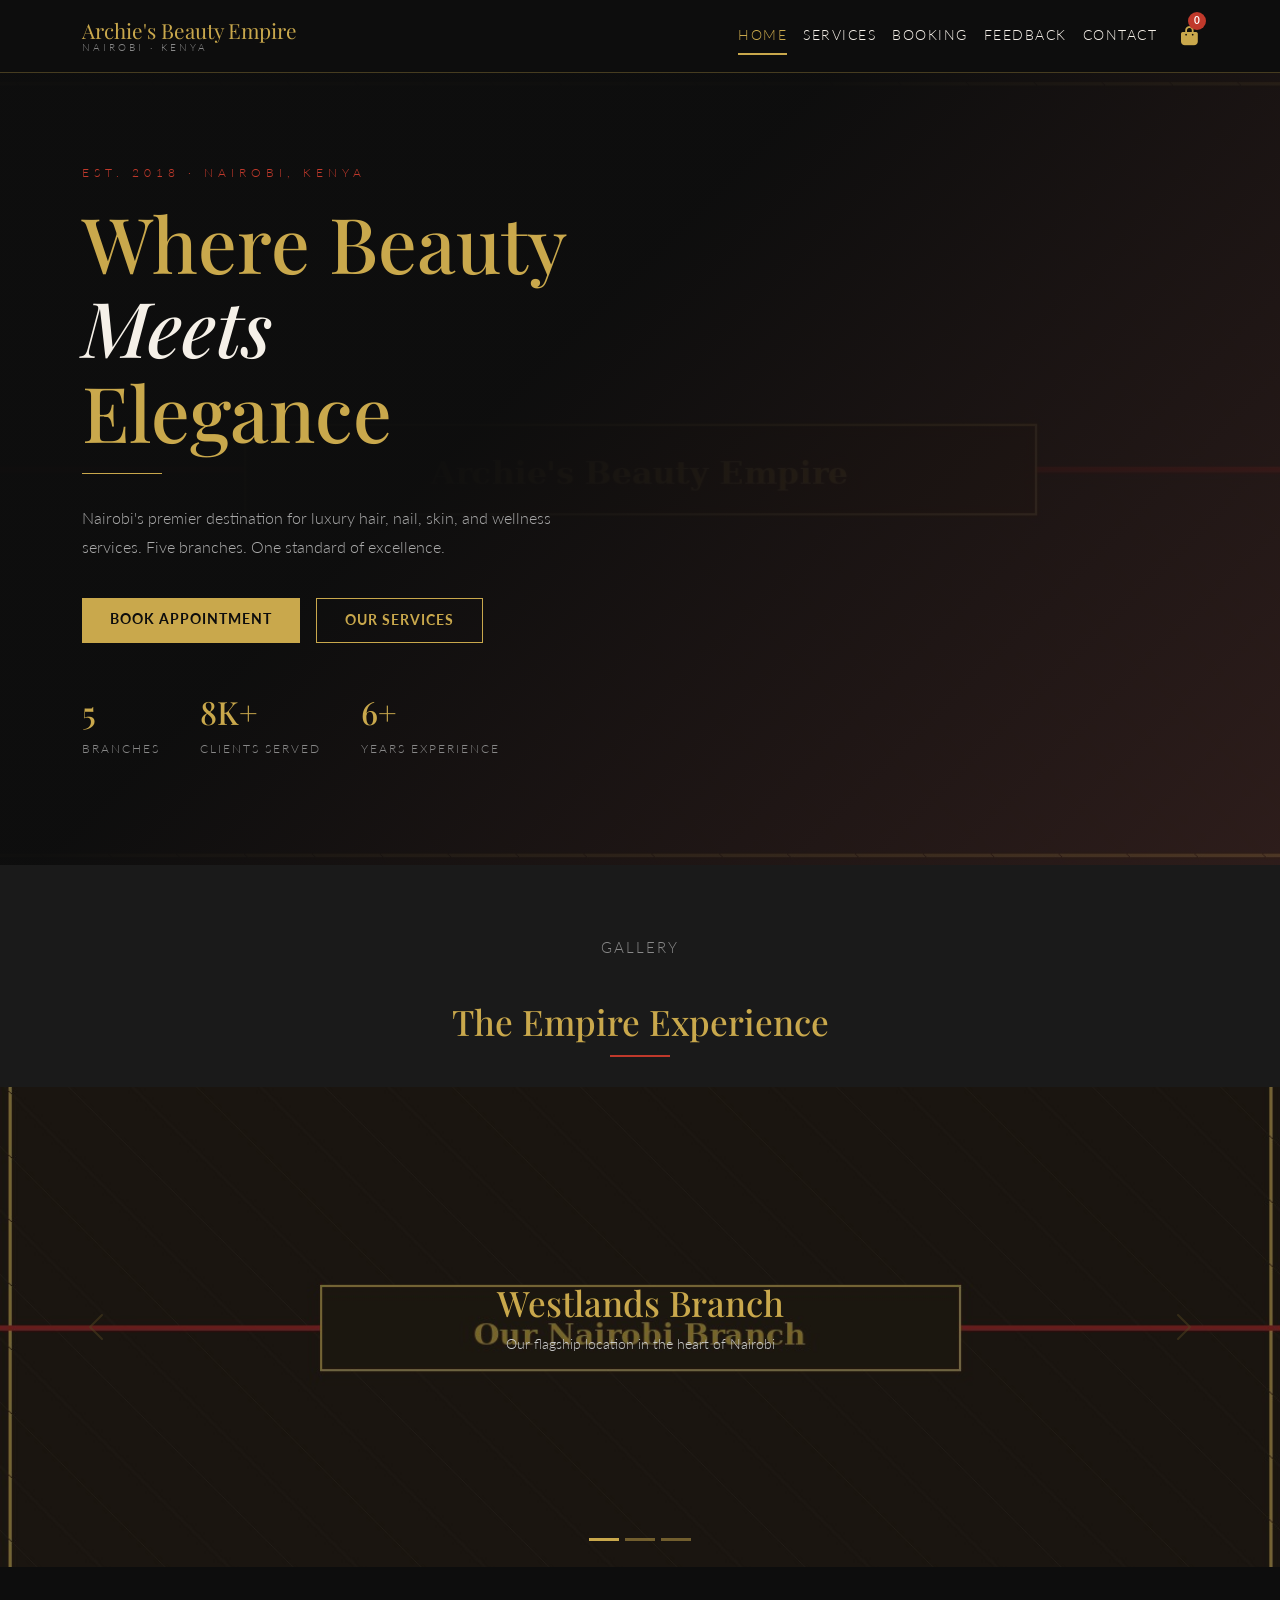
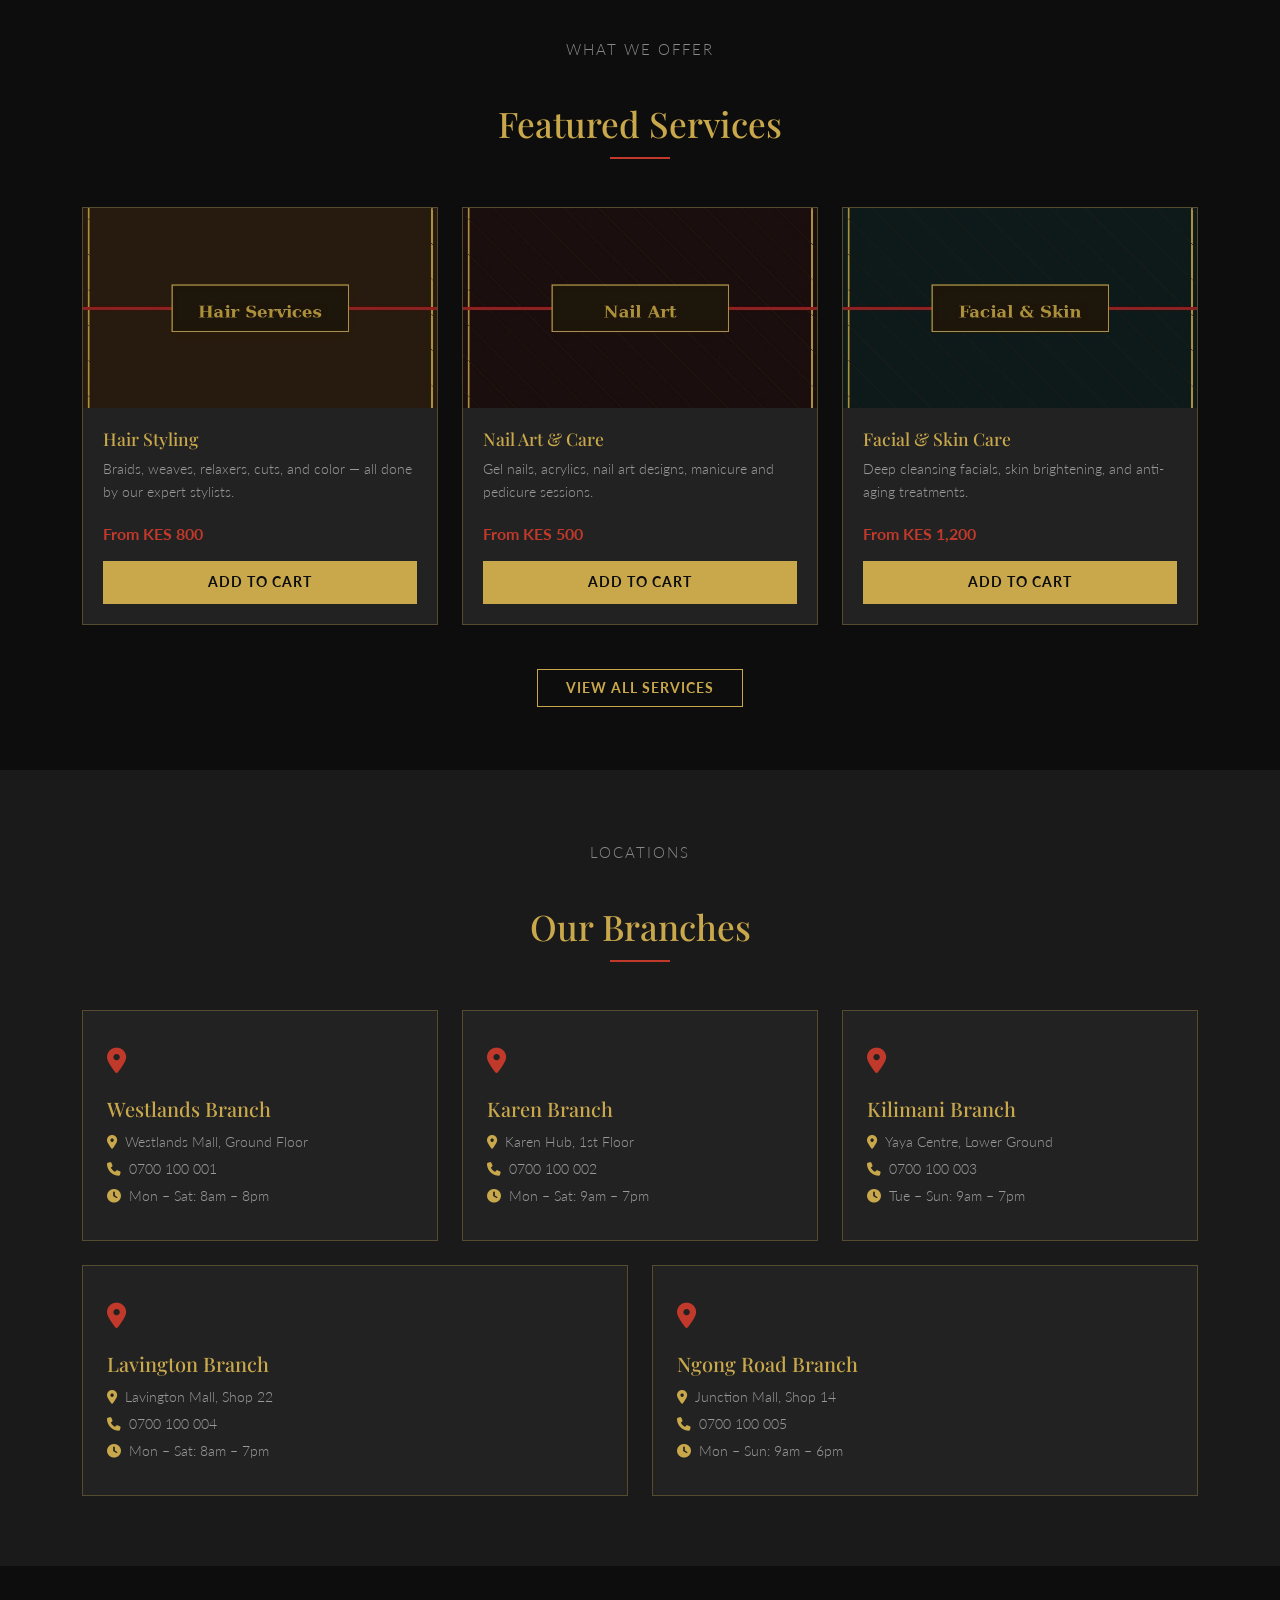
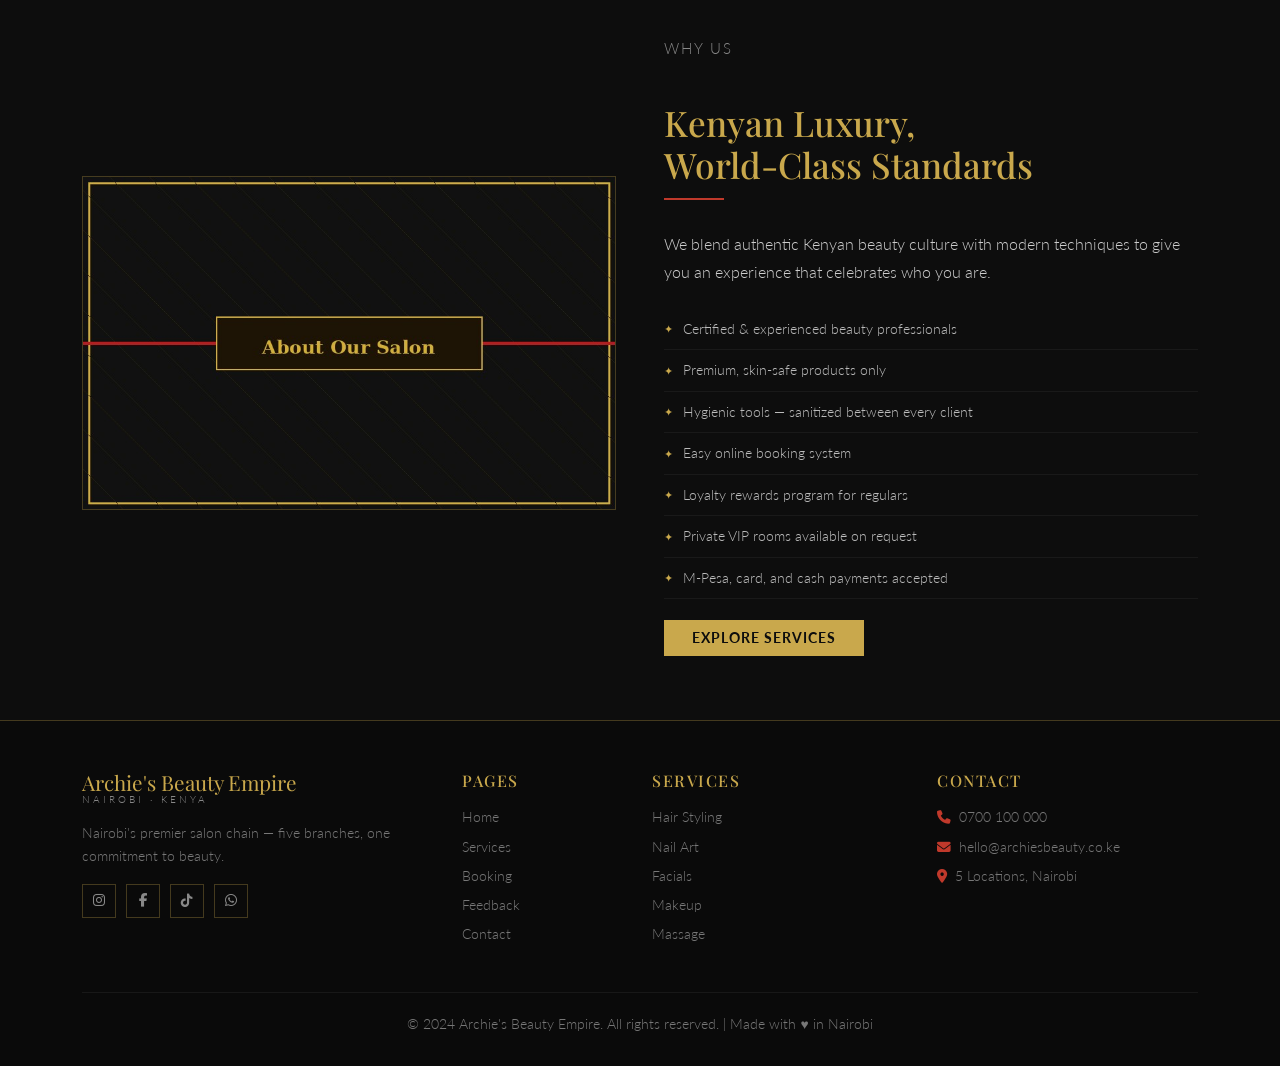
==== index.html @ 9f959bee "first commit" ====
<!DOCTYPE html>
<html lang="en">

<head>
    <meta charset="UTF-8" />
    <meta name="viewport" content="width=device-width, initial-scale=1.0" />
    <title>Archie's Beauty Empire</title>
    <!-- Bootstrap 5 -->
    <link href="https://cdn.jsdelivr.net/npm/bootstrap@5.3.0/dist/css/bootstrap.min.css" rel="stylesheet" />
    <!-- Font Awesome -->
    <link rel="stylesheet" href="https://cdnjs.cloudflare.com/ajax/libs/font-awesome/6.4.0/css/all.min.css" />
    <!-- External CSS -->
    <link rel="stylesheet" href="assets/styles/style.css" />
</head>

<body>

    <!-- ========== NAVBAR ========== -->
    <nav class="navbar navbar-expand-lg sticky-top">
        <div class="container">
            <a class="navbar-brand" href="index.html">
                <!-- Replace logo.png with your actual logo file -->
                <img src="assets/images/logo.png" alt="Archie's Logo" onerror="this.style.display='none'" />
                <div class="brand-text">
                    Archie's Beauty Empire
                    <span>Nairobi · Kenya</span>
                </div>
            </a>
            <button class="navbar-toggler" type="button" data-bs-toggle="collapse" data-bs-target="#navbarMain">
        <span class="navbar-toggler-icon"></span>
            </button>
            <div class="collapse navbar-collapse" id="navbarMain">
                <ul class="navbar-nav ms-auto align-items-center">
                    <li class="nav-item"><a class="nav-link active" href="index.html">Home</a></li>
                    <li class="nav-item"><a class="nav-link" href="services.html">Services</a></li>
                    <li class="nav-item"><a class="nav-link" href="booking.html">Booking</a></li>
                    <li class="nav-item"><a class="nav-link" href="feedback.html">Feedback</a></li>
                    <li class="nav-item"><a class="nav-link" href="contact.html">Contact</a></li>
                    <li class="nav-item">
                        <div class="cart-icon-wrapper ms-3" onclick="toggleCart()">
                            <i class="fas fa-shopping-bag"></i>
                            <span class="cart-badge" id="cartCount">0</span>
                        </div>
                    </li>
                </ul>
            </div>
        </div>
    </nav>

    <!-- ========== HERO SECTION ========== -->
    <section class="hero-section">
        <div class="hero-bg"></div>
        <div class="hero-overlay"></div>
        <div class="container hero-content">
            <div class="row align-items-center">
                <div class="col-lg-7">
                    <p class="hero-eyebrow">Est. 2018 · Nairobi, Kenya</p>
                    <h1 class="hero-title">
                        Where Beauty <em>Meets</em><br/> Elegance
                    </h1>
                    <div class="hero-gold-line"></div>
                    <p class="hero-desc">
                        Nairobi's premier destination for luxury hair, nail, skin, and wellness services. Five branches. One standard of excellence.
                    </p>
                    <div class="d-flex gap-3 flex-wrap">
                        <a href="booking.html" class="btn-gold">Book Appointment</a>
                        <a href="services.html" class="btn-outline-gold">Our Services</a>
                    </div>
                    <div class="hero-stats">
                        <div class="hero-stat">
                            <h3>5</h3>
                            <p>Branches</p>
                        </div>
                        <div class="hero-stat">
                            <h3>8K+</h3>
                            <p>Clients Served</p>
                        </div>
                        <div class="hero-stat">
                            <h3>6+</h3>
                            <p>Years Experience</p>
                        </div>
                    </div>
                </div>
            </div>
        </div>
    </section>

    <!-- ========== CAROUSEL ========== -->
    <section class="section-pad" style="background: var(--dark); padding-bottom: 0;">
        <div class="container text-center mb-4">
            <p class="section-subtitle">Gallery</p>
            <h2 class="section-title">The Empire Experience</h2>
            <div class="divider mx-auto"></div>
        </div>
        <div id="salonCarousel" class="carousel slide" data-bs-ride="carousel">
            <div class="carousel-indicators">
                <button type="button" data-bs-target="#salonCarousel" data-bs-slide-to="0" class="active"></button>
                <button type="button" data-bs-target="#salonCarousel" data-bs-slide-to="1"></button>
                <button type="button" data-bs-target="#salonCarousel" data-bs-slide-to="2"></button>
            </div>
            <div class="carousel-inner">
                <div class="carousel-item active">
                    <img src="assets/images/carousel-1.jpg" class="d-block w-100" alt="Westlands Branch" />
                    <div class="carousel-caption-custom">
                        <h3>Westlands Branch</h3>
                        <p>Our flagship location in the heart of Nairobi</p>
                    </div>
                </div>
                <div class="carousel-item">
                    <img src="assets/images/carousel-2.jpg" class="d-block w-100" alt="Premium Service" />
                    <div class="carousel-caption-custom">
                        <h3>Premium Experience</h3>
                        <p>Luxury treatments tailored for you</p>
                    </div>
                </div>
                <div class="carousel-item">
                    <img src="assets/images/carousel-3.jpg" class="d-block w-100" alt="Beauty & Wellness" />
                    <div class="carousel-caption-custom">
                        <h3>Beauty & Wellness</h3>
                        <p>Transform. Restore. Glow.</p>
                    </div>
                </div>
            </div>
            <button class="carousel-control-prev" type="button" data-bs-target="#salonCarousel" data-bs-slide="prev">
        <span class="carousel-control-prev-icon"></span>
      </button>
            <button class="carousel-control-next" type="button" data-bs-target="#salonCarousel" data-bs-slide="next">
        <span class="carousel-control-next-icon"></span>
      </button>
        </div>
    </section>

    <!-- ========== SERVICES PREVIEW ========== -->
    <section class="section-pad">
        <div class="container">
            <div class="text-center mb-5">
                <p class="section-subtitle">What We Offer</p>
                <h2 class="section-title">Featured Services</h2>
                <div class="divider mx-auto"></div>
            </div>
            <div class="row g-4">
                <div class="col-md-4">
                    <div class="service-card">
                        <img src="assets/images/service-hair.jpg" alt="Hair Services" />
                        <div class="card-body">
                            <h5 class="card-title">Hair Styling</h5>
                            <p class="card-text">Braids, weaves, relaxers, cuts, and color — all done by our expert stylists.</p>
                            <span class="price-tag">From KES 800</span>
                            <button class="btn-gold w-100" onclick="addToCart('Hair Styling', 800)">Add to Cart</button>
                        </div>
                    </div>
                </div>
                <div class="col-md-4">
                    <div class="service-card">
                        <img src="assets/images/service-nails.jpg" alt="Nail Art" />
                        <div class="card-body">
                            <h5 class="card-title">Nail Art & Care</h5>
                            <p class="card-text">Gel nails, acrylics, nail art designs, manicure and pedicure sessions.</p>
                            <span class="price-tag">From KES 500</span>
                            <button class="btn-gold w-100" onclick="addToCart('Nail Art & Care', 500)">Add to Cart</button>
                        </div>
                    </div>
                </div>
                <div class="col-md-4">
                    <div class="service-card">
                        <img src="assets/images/service-facial.jpg" alt="Facial" />
                        <div class="card-body">
                            <h5 class="card-title">Facial & Skin Care</h5>
                            <p class="card-text">Deep cleansing facials, skin brightening, and anti-aging treatments.</p>
                            <span class="price-tag">From KES 1,200</span>
                            <button class="btn-gold w-100" onclick="addToCart('Facial & Skin Care', 1200)">Add to Cart</button>
                        </div>
                    </div>
                </div>
            </div>
            <div class="text-center mt-5">
                <a href="services.html" class="btn-outline-gold">View All Services</a>
            </div>
        </div>
    </section>

    <!-- ========== BRANCHES ========== -->
    <section class="section-pad" style="background: var(--dark);">
        <div class="container">
            <div class="text-center mb-5">
                <p class="section-subtitle">Locations</p>
                <h2 class="section-title">Our Branches</h2>
                <div class="divider mx-auto"></div>
            </div>
            <div class="row g-4">
                <div class="col-md-4">
                    <div class="branch-card">
                        <div class="branch-icon"><i class="fas fa-map-marker-alt"></i></div>
                        <h5>Westlands Branch</h5>
                        <p><i class="fas fa-location-dot me-2" style="color:var(--gold);"></i>Westlands Mall, Ground Floor</p>
                        <p><i class="fas fa-phone me-2" style="color:var(--gold);"></i>0700 100 001</p>
                        <p><i class="fas fa-clock me-2" style="color:var(--gold);"></i>Mon – Sat: 8am – 8pm</p>
                    </div>
                </div>
                <div class="col-md-4">
                    <div class="branch-card">
                        <div class="branch-icon"><i class="fas fa-map-marker-alt"></i></div>
                        <h5>Karen Branch</h5>
                        <p><i class="fas fa-location-dot me-2" style="color:var(--gold);"></i>Karen Hub, 1st Floor</p>
                        <p><i class="fas fa-phone me-2" style="color:var(--gold);"></i>0700 100 002</p>
                        <p><i class="fas fa-clock me-2" style="color:var(--gold);"></i>Mon – Sat: 9am – 7pm</p>
                    </div>
                </div>
                <div class="col-md-4">
                    <div class="branch-card">
                        <div class="branch-icon"><i class="fas fa-map-marker-alt"></i></div>
                        <h5>Kilimani Branch</h5>
                        <p><i class="fas fa-location-dot me-2" style="color:var(--gold);"></i>Yaya Centre, Lower Ground</p>
                        <p><i class="fas fa-phone me-2" style="color:var(--gold);"></i>0700 100 003</p>
                        <p><i class="fas fa-clock me-2" style="color:var(--gold);"></i>Tue – Sun: 9am – 7pm</p>
                    </div>
                </div>
                <div class="col-md-6">
                    <div class="branch-card">
                        <div class="branch-icon"><i class="fas fa-map-marker-alt"></i></div>
                        <h5>Lavington Branch</h5>
                        <p><i class="fas fa-location-dot me-2" style="color:var(--gold);"></i>Lavington Mall, Shop 22</p>
                        <p><i class="fas fa-phone me-2" style="color:var(--gold);"></i>0700 100 004</p>
                        <p><i class="fas fa-clock me-2" style="color:var(--gold);"></i>Mon – Sat: 8am – 7pm</p>
                    </div>
                </div>
                <div class="col-md-6">
                    <div class="branch-card">
                        <div class="branch-icon"><i class="fas fa-map-marker-alt"></i></div>
                        <h5>Ngong Road Branch</h5>
                        <p><i class="fas fa-location-dot me-2" style="color:var(--gold);"></i>Junction Mall, Shop 14</p>
                        <p><i class="fas fa-phone me-2" style="color:var(--gold);"></i>0700 100 005</p>
                        <p><i class="fas fa-clock me-2" style="color:var(--gold);"></i>Mon – Sun: 9am – 6pm</p>
                    </div>
                </div>
            </div>
        </div>
    </section>

    <!-- ========== WHY CHOOSE US ========== -->
    <section class="section-pad">
        <div class="container">
            <div class="row align-items-center g-5">
                <div class="col-lg-6">
                    <img src="assets/images/about-salon.jpg" alt="About Salon" style="width:100%; border: 1px solid var(--border);" />
                </div>
                <div class="col-lg-6">
                    <p class="section-subtitle">Why Us</p>
                    <h2 class="section-title">Kenyan Luxury, <br/>World-Class Standards</h2>
                    <div class="divider divider-left"></div>
                    <p class="mb-4">We blend authentic Kenyan beauty culture with modern techniques to give you an experience that celebrates who you are.</p>
                    <ul class="features-list">
                        <li>Certified & experienced beauty professionals</li>
                        <li>Premium, skin-safe products only</li>
                        <li>Hygienic tools — sanitized between every client</li>
                        <li>Easy online booking system</li>
                        <li>Loyalty rewards program for regulars</li>
                        <li>Private VIP rooms available on request</li>
                        <li>M-Pesa, card, and cash payments accepted</li>
                    </ul>
                    <div class="mt-4">
                        <a href="services.html" class="btn-gold">Explore Services</a>
                    </div>
                </div>
            </div>
        </div>
    </section>

    <!-- ========== FOOTER ========== -->
    <footer>
        <div class="container">
            <div class="row g-4">
                <div class="col-md-4">
                    <div class="brand-text mb-3">
                        Archie's Beauty Empire
                        <span>Nairobi · Kenya</span>
                    </div>
                    <p>Nairobi's premier salon chain — five branches, one commitment to beauty.</p>
                    <div class="mt-3">
                        <a href="#" class="social-link"><i class="fab fa-instagram"></i></a>
                        <a href="#" class="social-link"><i class="fab fa-facebook-f"></i></a>
                        <a href="#" class="social-link"><i class="fab fa-tiktok"></i></a>
                        <a href="#" class="social-link"><i class="fab fa-whatsapp"></i></a>
                    </div>
                </div>
                <div class="col-md-2">
                    <h6>Pages</h6>
                    <ul class="ps-0">
                        <li><a href="index.html">Home</a></li>
                        <li><a href="services.html">Services</a></li>
                        <li><a href="booking.html">Booking</a></li>
                        <li><a href="feedback.html">Feedback</a></li>
                        <li><a href="contact.html">Contact</a></li>
                    </ul>
                </div>
                <div class="col-md-3">
                    <h6>Services</h6>
                    <ul class="ps-0">
                        <li><a href="services.html">Hair Styling</a></li>
                        <li><a href="services.html">Nail Art</a></li>
                        <li><a href="services.html">Facials</a></li>
                        <li><a href="services.html">Makeup</a></li>
                        <li><a href="services.html">Massage</a></li>
                    </ul>
                </div>
                <div class="col-md-3">
                    <h6>Contact</h6>
                    <p><i class="fas fa-phone me-2" style="color:var(--red);"></i>0700 100 000</p>
                    <p><i class="fas fa-envelope me-2" style="color:var(--red);"></i>hello@archiesbeauty.co.ke</p>
                    <p><i class="fas fa-map-marker-alt me-2" style="color:var(--red);"></i>5 Locations, Nairobi</p>
                </div>
            </div>
            <div class="footer-bottom text-center">
                <p>&copy; 2024 Archie's Beauty Empire. All rights reserved. | Made with ♥ in Nairobi</p>
            </div>
        </div>
    </footer>

    <!-- ========== CART SIDEBAR ========== -->
    <div class="cart-overlay" id="cartOverlay" onclick="toggleCart()"></div>
    <div class="cart-sidebar" id="cartSidebar">
        <div class="cart-sidebar-header">
            <h5>My Cart</h5>
            <button class="cart-close-btn" onclick="toggleCart()"><i class="fas fa-times"></i></button>
        </div>
        <div id="cartItems">
            <p style="color:var(--grey); font-size:0.85rem; text-align:center; margin-top:30px;">Your cart is empty.</p>
        </div>
        <div class="cart-total" id="cartTotalSection" style="display:none;">
            <span>Total</span>
            <span id="cartTotalPrice">KES 0</span>
        </div>
        <button class="btn-gold w-100 mt-3" onclick="checkout()" id="checkoutBtn" style="display:none;">
      Checkout
    </button>
        <a href="booking.html" class="btn-outline-gold w-100 mt-2 d-block text-center">Book Appointment</a>
    </div>

    <!-- Bootstrap JS -->
    <script src="https://cdn.jsdelivr.net/npm/bootstrap@5.3.0/dist/js/bootstrap.bundle.min.js"></script>
    <!-- Cart Script -->
    <script src="assets/styles/cart.js"></script>
</body>

</html>
---- assets/styles/style.css ----
/* =============================================
   Archie's Beauty Empire - External Stylesheet
   Theme: Minimal Kenyan | Gold + Black + Red
   ============================================= */

/* --- Google Fonts Import --- */
@import url('https://fonts.googleapis.com/css2?family=Playfair+Display:wght@400;600;700&family=Lato:wght@300;400;700&display=swap');

/* --- CSS Variables --- */
:root {
  --gold: #c9a84c;
  --gold-light: #e2c87e;
  --gold-dark: #9a7a2e;
  --black: #0d0d0d;
  --dark: #1a1a1a;
  --dark-card: #222222;
  --red: #c0392b;
  --red-dark: #922b21;
  --white: #f5f0e8;
  --grey: #888888;
  --border: rgba(201, 168, 76, 0.3);
  --font-heading: 'Playfair Display', serif;
  --font-body: 'Lato', sans-serif;
}

/* --- Reset & Base --- */
* {
  margin: 0;
  padding: 0;
  box-sizing: border-box;
}

body {
  background-color: var(--black);
  color: var(--white);
  font-family: var(--font-body);
  font-weight: 300;
  line-height: 1.7;
}

h1, h2, h3, h4, h5 {
  font-family: var(--font-heading);
  color: var(--gold);
}

a {
  text-decoration: none;
  color: inherit;
}

p {
  color: #ccc;
}

img {
  max-width: 100%;
  display: block;
}

/* --- Utility Classes --- */
.gold-text { color: var(--gold); }
.red-text  { color: var(--red); }
.section-pad { padding: 70px 0; }
.text-sm { font-size: 0.85rem; color: var(--grey); }

.section-title {
  font-family: var(--font-heading);
  font-size: 2.2rem;
  color: var(--gold);
  margin-bottom: 10px;
}

.section-subtitle {
  color: var(--grey);
  font-size: 0.95rem;
  margin-bottom: 40px;
  letter-spacing: 2px;
  text-transform: uppercase;
}

.divider {
  width: 60px;
  height: 2px;
  background: var(--red);
  margin: 12px auto 30px;
}

.divider-left {
  margin-left: 0;
}

/* --- Buttons --- */
.btn-gold {
  background-color: var(--gold);
  color: var(--black);
  border: none;
  padding: 10px 28px;
  font-family: var(--font-body);
  font-weight: 700;
  letter-spacing: 1px;
  text-transform: uppercase;
  font-size: 0.85rem;
  transition: all 0.3s ease;
  cursor: pointer;
  border-radius: 0;
}

.btn-gold:hover {
  background-color: var(--gold-dark);
  color: var(--white);
  transform: translateY(-2px);
}

.btn-outline-gold {
  background: transparent;
  border: 1px solid var(--gold);
  color: var(--gold);
  padding: 10px 28px;
  font-family: var(--font-body);
  font-weight: 700;
  letter-spacing: 1px;
  text-transform: uppercase;
  font-size: 0.85rem;
  transition: all 0.3s ease;
  cursor: pointer;
  border-radius: 0;
}

.btn-outline-gold:hover {
  background-color: var(--gold);
  color: var(--black);
}

.btn-red {
  background-color: var(--red);
  color: var(--white);
  border: none;
  padding: 10px 28px;
  font-family: var(--font-body);
  font-weight: 700;
  letter-spacing: 1px;
  text-transform: uppercase;
  font-size: 0.85rem;
  transition: all 0.3s ease;
  cursor: pointer;
  border-radius: 0;
}

.btn-red:hover {
  background-color: var(--red-dark);
  transform: translateY(-2px);
}

/* --- Navbar --- */
.navbar {
  background-color: var(--black) !important;
  border-bottom: 1px solid var(--border);
  padding: 14px 0;
}

.navbar-brand {
  display: flex;
  align-items: center;
  gap: 12px;
}

.navbar-brand img {
  width: 48px;
  height: 48px;
  object-fit: contain;
  border: 1px solid var(--gold);
  border-radius: 50%;
  padding: 3px;
}

.brand-text {
  font-family: var(--font-heading);
  font-size: 1.3rem;
  color: var(--gold);
  line-height: 1.1;
}

.brand-text span {
  display: block;
  font-size: 0.65rem;
  letter-spacing: 3px;
  color: var(--grey);
  font-family: var(--font-body);
  text-transform: uppercase;
}

.navbar-nav .nav-link {
  color: var(--white) !important;
  font-size: 0.85rem;
  letter-spacing: 1.5px;
  text-transform: uppercase;
  margin: 0 8px;
  padding: 6px 0 !important;
  border-bottom: 2px solid transparent;
  transition: all 0.3s;
}

.navbar-nav .nav-link:hover,
.navbar-nav .nav-link.active {
  color: var(--gold) !important;
  border-bottom: 2px solid var(--gold);
}

.navbar-toggler {
  border: 1px solid var(--gold) !important;
}

.navbar-toggler-icon {
  filter: invert(80%) sepia(50%) saturate(500%) hue-rotate(5deg);
}

.cart-icon-wrapper {
  position: relative;
  cursor: pointer;
  color: var(--gold);
  font-size: 1.2rem;
  margin-left: 12px;
}

.cart-badge {
  position: absolute;
  top: -8px;
  right: -8px;
  background: var(--red);
  color: #fff;
  border-radius: 50%;
  width: 18px;
  height: 18px;
  font-size: 0.65rem;
  display: flex;
  align-items: center;
  justify-content: center;
  font-weight: bold;
}

/* --- Hero Section --- */
.hero-section {
  position: relative;
  min-height: 88vh;
  display: flex;
  align-items: center;
  overflow: hidden;
  background-color: var(--dark);
}

.hero-bg {
  position: absolute;
  inset: 0;
  background-image: url('../images/hero-salon.jpg');
  background-size: cover;
  background-position: center;
  opacity: 0.2;
  z-index: 0;
}

.hero-overlay {
  position: absolute;
  inset: 0;
  background: linear-gradient(135deg, rgba(13,13,13,0.95) 40%, rgba(192,57,43,0.12) 100%);
  z-index: 1;
}

.hero-content {
  position: relative;
  z-index: 2;
}

.hero-eyebrow {
  font-size: 0.75rem;
  letter-spacing: 5px;
  text-transform: uppercase;
  color: var(--red);
  margin-bottom: 16px;
}

.hero-title {
  font-family: var(--font-heading);
  font-size: clamp(2.5rem, 6vw, 5rem);
  color: var(--gold);
  line-height: 1.1;
  margin-bottom: 20px;
}

.hero-title em {
  font-style: italic;
  color: var(--white);
}

.hero-desc {
  color: #aaa;
  font-size: 1rem;
  max-width: 480px;
  margin-bottom: 36px;
  line-height: 1.8;
}

.hero-gold-line {
  width: 80px;
  height: 1px;
  background: var(--gold);
  margin-bottom: 30px;
}

.hero-stats {
  display: flex;
  gap: 40px;
  margin-top: 50px;
}

.hero-stat h3 {
  font-size: 2rem;
  font-family: var(--font-heading);
  color: var(--gold);
}

.hero-stat p {
  font-size: 0.75rem;
  text-transform: uppercase;
  letter-spacing: 2px;
  color: var(--grey);
}

/* --- Cards --- */
.service-card {
  background: var(--dark-card);
  border: 1px solid var(--border);
  border-radius: 0;
  overflow: hidden;
  transition: transform 0.3s ease, border-color 0.3s;
  height: 100%;
}

.service-card:hover {
  transform: translateY(-6px);
  border-color: var(--gold);
}

.service-card img {
  height: 200px;
  width: 100%;
  object-fit: cover;
  opacity: 0.8;
  transition: opacity 0.3s;
}

.service-card:hover img {
  opacity: 1;
}

.service-card .card-body {
  padding: 20px;
}

.service-card .card-title {
  font-family: var(--font-heading);
  font-size: 1.1rem;
  color: var(--gold);
  margin-bottom: 8px;
}

.service-card .card-text {
  font-size: 0.85rem;
  color: #999;
  margin-bottom: 16px;
}

.service-card .price-tag {
  color: var(--red);
  font-size: 1rem;
  font-weight: bold;
  margin-bottom: 14px;
  display: block;
}

/* --- Carousel --- */
.carousel-item img {
  height: 480px;
  object-fit: cover;
  opacity: 0.5;
}

.carousel-caption-custom {
  position: absolute;
  bottom: 50%;
  left: 50%;
  transform: translate(-50%, 50%);
  text-align: center;
  z-index: 10;
}

.carousel-caption-custom h3 {
  font-family: var(--font-heading);
  font-size: 2.2rem;
  color: var(--gold);
}

.carousel-caption-custom p {
  color: #ccc;
  font-size: 0.9rem;
}

.carousel-control-prev-icon,
.carousel-control-next-icon {
  filter: invert(75%) sepia(40%) saturate(500%) hue-rotate(5deg);
}

.carousel-indicators [data-bs-target] {
  background-color: var(--gold);
}

/* --- Pricing Table --- */
.table-dark-custom {
  background: var(--dark-card);
  color: var(--white);
  border: 1px solid var(--border);
  font-size: 0.9rem;
}

.table-dark-custom thead th {
  background: #111;
  color: var(--gold);
  border-bottom: 2px solid var(--gold);
  text-transform: uppercase;
  letter-spacing: 1px;
  font-size: 0.8rem;
  padding: 14px;
}

.table-dark-custom td {
  border-color: var(--border);
  padding: 12px 14px;
  vertical-align: middle;
}

.table-dark-custom tr:hover {
  background: rgba(201,168,76,0.06);
}

.price-cell {
  color: var(--gold);
  font-weight: bold;
}

.badge-red {
  background: var(--red);
  color: #fff;
  padding: 3px 10px;
  font-size: 0.75rem;
  text-transform: uppercase;
  letter-spacing: 1px;
}

.badge-gold {
  background: var(--gold);
  color: var(--black);
  padding: 3px 10px;
  font-size: 0.75rem;
  text-transform: uppercase;
  letter-spacing: 1px;
  font-weight: bold;
}

/* --- Forms --- */
.form-control-dark {
  background: #1a1a1a;
  border: 1px solid var(--border);
  color: var(--white);
  border-radius: 0;
  padding: 12px 16px;
  font-size: 0.9rem;
  width: 100%;
}

.form-control-dark:focus {
  outline: none;
  border-color: var(--gold);
  background: #1f1f1f;
  box-shadow: 0 0 0 2px rgba(201,168,76,0.15);
  color: var(--white);
}

.form-control-dark::placeholder {
  color: #555;
}

.form-label-custom {
  color: var(--grey);
  font-size: 0.78rem;
  text-transform: uppercase;
  letter-spacing: 1.5px;
  margin-bottom: 6px;
  display: block;
}

.form-group-gap {
  margin-bottom: 20px;
}

select.form-control-dark option {
  background: var(--dark);
  color: var(--white);
}

/* --- Branches Section --- */
.branch-card {
  background: var(--dark-card);
  border: 1px solid var(--border);
  padding: 28px 24px;
  transition: border-color 0.3s;
  height: 100%;
}

.branch-card:hover {
  border-color: var(--gold);
}

.branch-card h5 {
  font-family: var(--font-heading);
  color: var(--gold);
  margin-bottom: 10px;
}

.branch-card p {
  font-size: 0.85rem;
  color: #999;
  margin-bottom: 4px;
}

.branch-icon {
  color: var(--red);
  font-size: 1.6rem;
  margin-bottom: 14px;
}

/* --- Feedback / Rating --- */
.feedback-card {
  background: var(--dark-card);
  border: 1px solid var(--border);
  padding: 24px;
  position: relative;
  transition: border-color 0.3s;
  height: 100%;
}

.feedback-card:hover {
  border-color: var(--gold);
}

.feedback-card .quote-mark {
  font-size: 3rem;
  color: var(--red);
  line-height: 1;
  font-family: var(--font-heading);
  position: absolute;
  top: 14px;
  left: 18px;
  opacity: 0.4;
}

.feedback-text {
  font-size: 0.9rem;
  color: #bbb;
  margin-bottom: 16px;
  padding-top: 20px;
}

.feedback-author {
  font-size: 0.8rem;
  color: var(--gold);
  font-weight: bold;
  text-transform: uppercase;
  letter-spacing: 1px;
}

.stars {
  color: var(--gold);
  font-size: 0.9rem;
  margin-bottom: 8px;
}

/* --- Cart Sidebar --- */
.cart-sidebar {
  position: fixed;
  right: -360px;
  top: 0;
  width: 340px;
  height: 100vh;
  background: var(--dark);
  border-left: 1px solid var(--border);
  z-index: 1050;
  transition: right 0.35s ease;
  overflow-y: auto;
  padding: 24px;
}

.cart-sidebar.open {
  right: 0;
}

.cart-sidebar-header {
  display: flex;
  justify-content: space-between;
  align-items: center;
  border-bottom: 1px solid var(--border);
  padding-bottom: 16px;
  margin-bottom: 20px;
}

.cart-sidebar-header h5 {
  color: var(--gold);
  font-family: var(--font-heading);
  margin: 0;
}

.cart-close-btn {
  background: none;
  border: none;
  color: var(--grey);
  font-size: 1.3rem;
  cursor: pointer;
}

.cart-item {
  display: flex;
  justify-content: space-between;
  align-items: center;
  padding: 12px 0;
  border-bottom: 1px solid rgba(255,255,255,0.06);
  font-size: 0.85rem;
}

.cart-item-name { color: var(--white); }
.cart-item-price { color: var(--gold); font-weight: bold; }

.cart-remove {
  background: none;
  border: none;
  color: var(--red);
  cursor: pointer;
  font-size: 0.8rem;
}

.cart-total {
  border-top: 1px solid var(--border);
  margin-top: 16px;
  padding-top: 16px;
  display: flex;
  justify-content: space-between;
  font-weight: bold;
  color: var(--gold);
  font-size: 1rem;
}

.cart-overlay {
  display: none;
  position: fixed;
  inset: 0;
  background: rgba(0,0,0,0.6);
  z-index: 1040;
}

.cart-overlay.open {
  display: block;
}

/* --- Footer --- */
footer {
  background: #0a0a0a;
  border-top: 1px solid var(--border);
  padding: 50px 0 24px;
  margin-top: 0;
}

footer h6 {
  color: var(--gold);
  font-family: var(--font-heading);
  font-size: 1rem;
  margin-bottom: 16px;
  text-transform: uppercase;
  letter-spacing: 1.5px;
}

footer p, footer a, footer li {
  font-size: 0.85rem;
  color: #777;
  list-style: none;
  margin-bottom: 6px;
}

footer a:hover { color: var(--gold); }

.footer-bottom {
  border-top: 1px solid rgba(255,255,255,0.06);
  padding-top: 20px;
  margin-top: 30px;
  font-size: 0.78rem;
  color: #555;
}

.social-link {
  display: inline-flex;
  align-items: center;
  justify-content: center;
  width: 34px;
  height: 34px;
  border: 1px solid var(--border);
  color: var(--grey) !important;
  margin-right: 6px;
  transition: all 0.3s;
  font-size: 0.85rem;
}

.social-link:hover {
  border-color: var(--gold);
  color: var(--gold) !important;
}

/* --- Page Header --- */
.page-header {
  background: var(--dark);
  border-bottom: 1px solid var(--border);
  padding: 60px 0 40px;
  text-align: center;
}

.page-header h1 {
  font-size: 2.5rem;
}

.page-header p {
  color: var(--grey);
  font-size: 0.85rem;
  letter-spacing: 2px;
  text-transform: uppercase;
}

/* --- Booking steps --- */
.step-badge {
  display: inline-flex;
  align-items: center;
  justify-content: center;
  width: 36px;
  height: 36px;
  background: var(--gold);
  color: var(--black);
  font-weight: bold;
  font-size: 0.9rem;
  border-radius: 50%;
  margin-bottom: 12px;
}

/* --- Features List --- */
.features-list {
  list-style: none;
  padding: 0;
}

.features-list li {
  padding: 8px 0;
  border-bottom: 1px solid rgba(255,255,255,0.05);
  font-size: 0.9rem;
  color: #bbb;
  display: flex;
  align-items: center;
  gap: 10px;
}

.features-list li::before {
  content: "✦";
  color: var(--gold);
  font-size: 0.7rem;
}

/* --- Rating Stars Input --- */
.star-rating {
  display: flex;
  flex-direction: row-reverse;
  gap: 6px;
  justify-content: flex-end;
}

.star-rating input {
  display: none;
}

.star-rating label {
  font-size: 1.6rem;
  color: #444;
  cursor: pointer;
  transition: color 0.2s;
}

.star-rating input:checked ~ label,
.star-rating label:hover,
.star-rating label:hover ~ label {
  color: var(--gold);
}

/* --- Alert / Notice --- */
.alert-gold {
  background: rgba(201,168,76,0.1);
  border: 1px solid var(--gold);
  color: var(--gold);
  padding: 14px 18px;
  font-size: 0.85rem;
  border-radius: 0;
}

/* --- Responsive Tweaks --- */
@media (max-width: 768px) {
  .hero-title { font-size: 2.2rem; }
  .hero-stats { gap: 20px; flex-wrap: wrap; }
  .section-title { font-size: 1.7rem; }
  .cart-sidebar { width: 100%; right: -100%; }
  .hero-desc { max-width: 100%; }
}

@media (max-width: 480px) {
  .hero-title { font-size: 1.8rem; }
  .navbar-brand .brand-text { font-size: 1rem; }
}
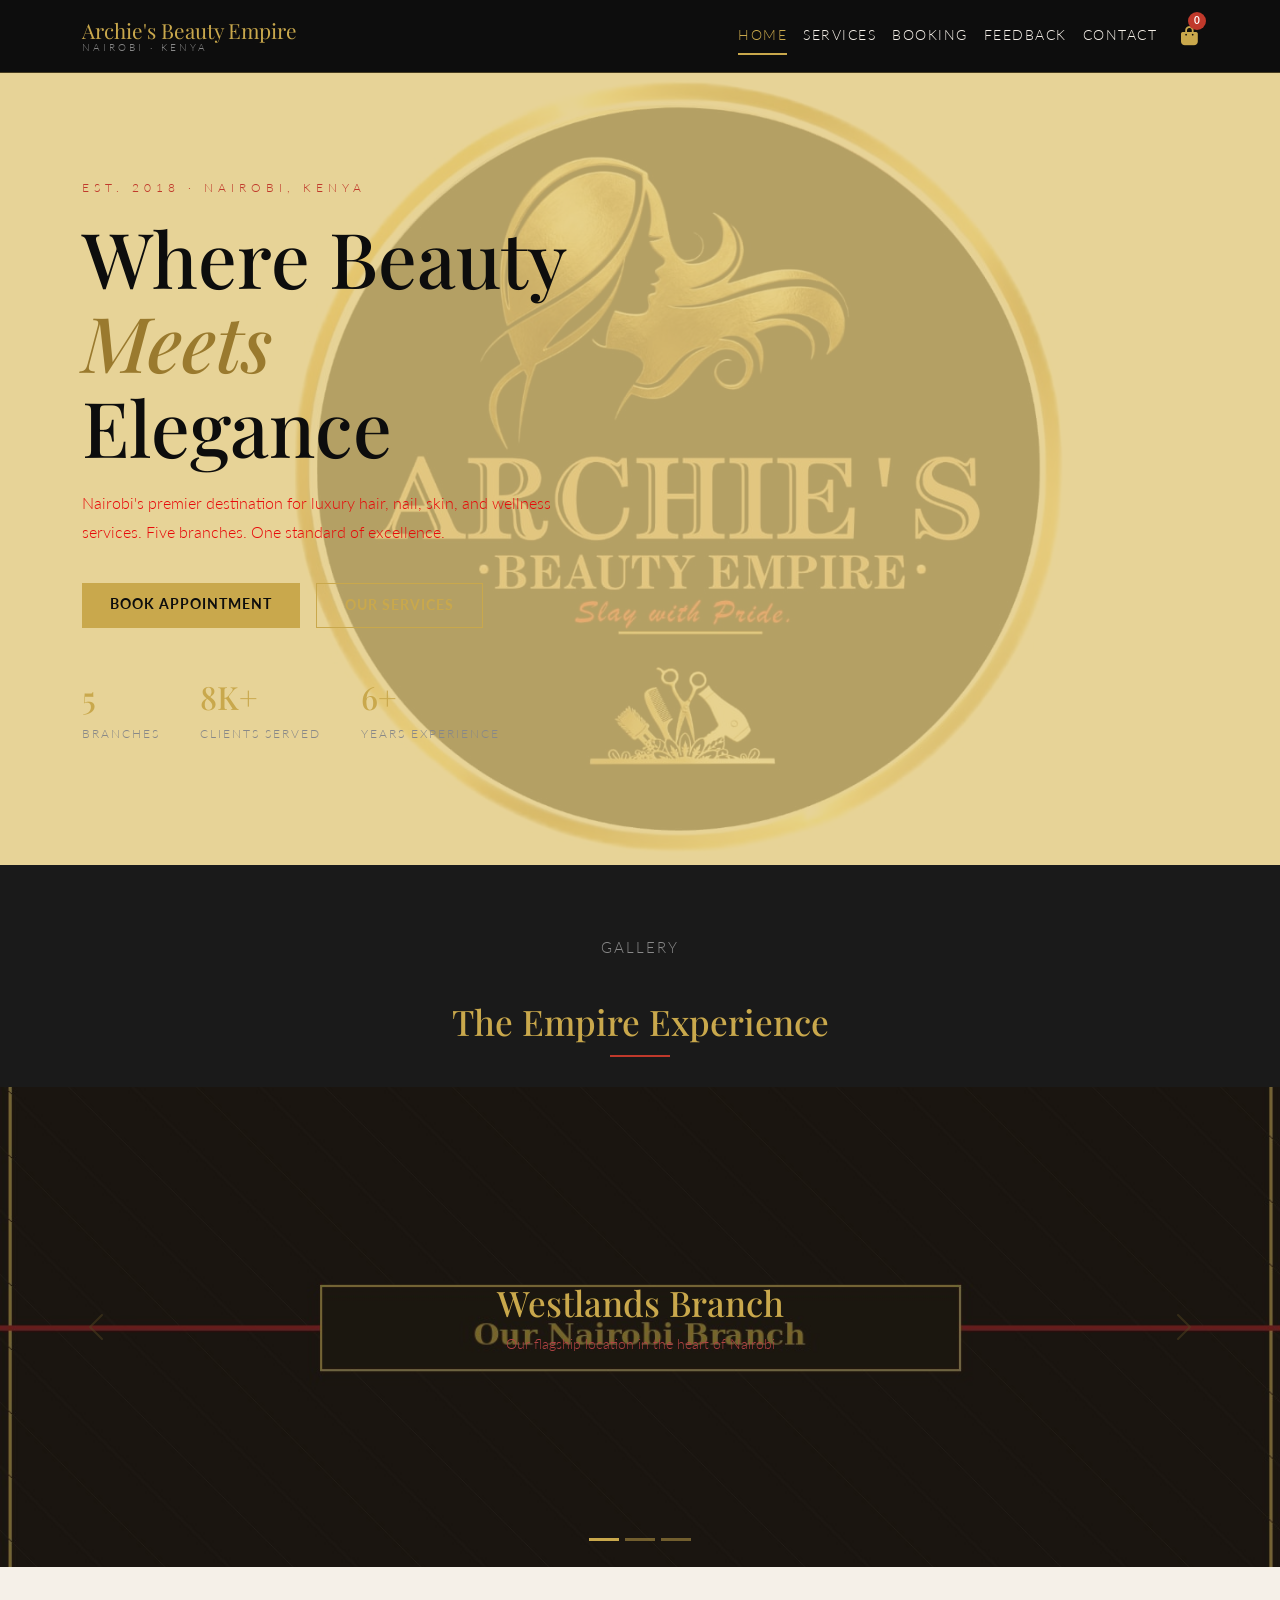
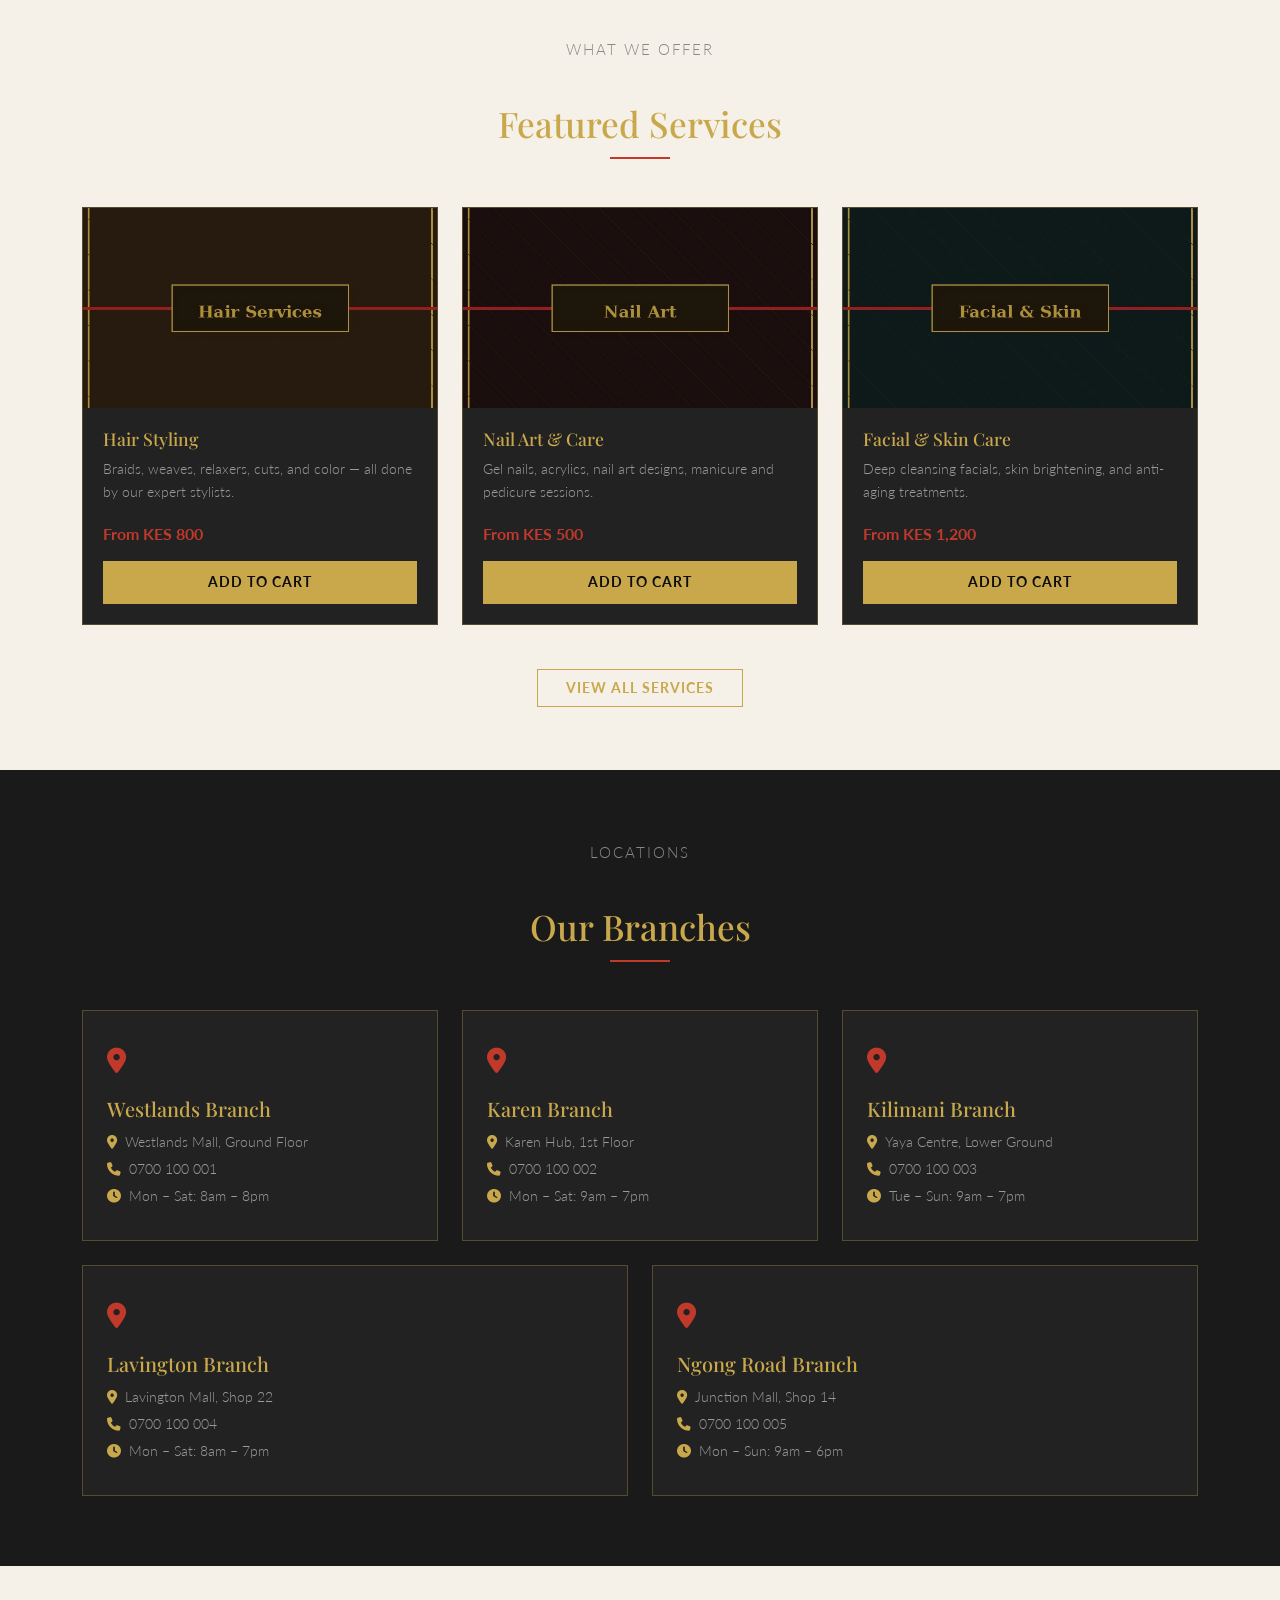
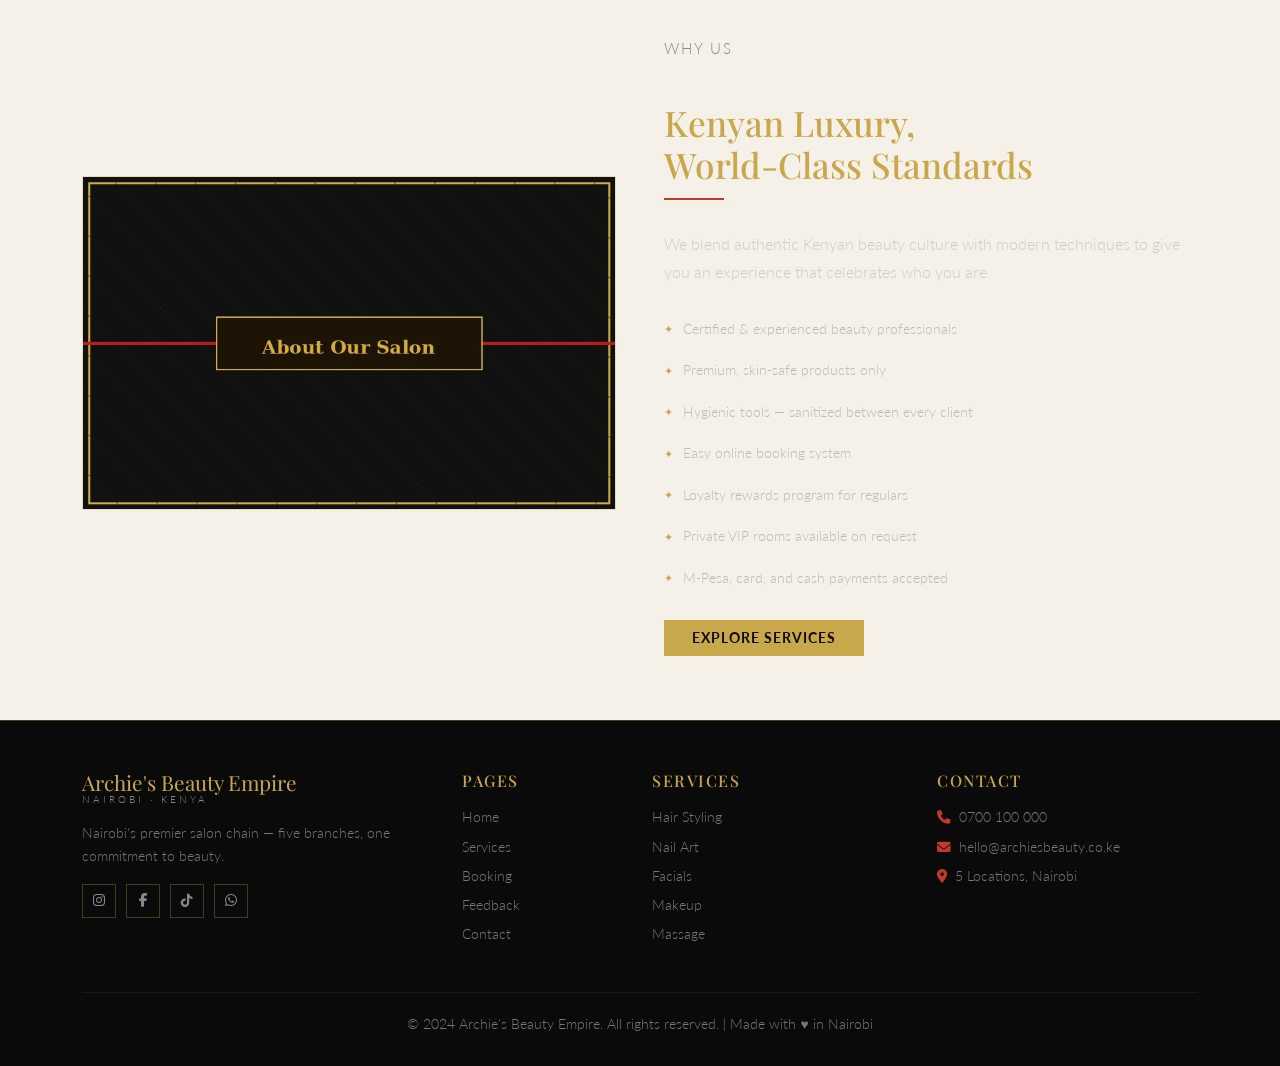
==== commit cfeed18e: "adding carousel" ====
--- a/index.html
+++ b/index.html
@@ -130,7 +130,7 @@
         </div>
     </section>
 
-    <!-- ========== SERVICES PREVIEW ========== -->
+    <!--  SERVICES PREVIEW -->
     <section class="section-pad">
         <div class="container">
             <div class="text-center mb-5">
--- a/assets/styles/style.css
+++ b/assets/styles/style.css
@@ -1,826 +1,903 @@
-/* =============================================
-   Archie's Beauty Empire - External Stylesheet
-   Theme: Minimal Kenyan | Gold + Black + Red
-   ============================================= */
-
 /* --- Google Fonts Import --- */
+
 @import url('https://fonts.googleapis.com/css2?family=Playfair+Display:wght@400;600;700&family=Lato:wght@300;400;700&display=swap');
 
 /* --- CSS Variables --- */
+
 :root {
-  --gold: #c9a84c;
-  --gold-light: #e2c87e;
-  --gold-dark: #9a7a2e;
-  --black: #0d0d0d;
-  --dark: #1a1a1a;
-  --dark-card: #222222;
-  --red: #c0392b;
-  --red-dark: #922b21;
-  --white: #f5f0e8;
-  --grey: #888888;
-  --border: rgba(201, 168, 76, 0.3);
-  --font-heading: 'Playfair Display', serif;
-  --font-body: 'Lato', sans-serif;
-}
+    --gold: #c9a84c;
+    --gold-light: #e2c87e;
+    --gold-dark: #9a7a2e;
+    --black: #0d0d0d;
+    --dark: #1a1a1a;
+    --dark-card: #222222;
+    --red: #c0392b;
+    --red-dark: #922b21;
+    --white: #f5f0e8;
+    --grey: #888888;
+    --border: rgba(201, 168, 76, 0.3);
+    --font-heading: 'Playfair Display', serif;
+    --font-body: 'Lato', sans-serif;
+}
+
 
 /* --- Reset & Base --- */
+
 * {
-  margin: 0;
-  padding: 0;
-  box-sizing: border-box;
+    margin: 0;
+    padding: 0;
+    box-sizing: border-box;
 }
 
 body {
-  background-color: var(--black);
-  color: var(--white);
-  font-family: var(--font-body);
-  font-weight: 300;
-  line-height: 1.7;
-}
-
-h1, h2, h3, h4, h5 {
-  font-family: var(--font-heading);
-  color: var(--gold);
+    background-color: var(--white);
+    color: var(--black);
+    font-family: var(--font-body);
+    font-weight: 300;
+    line-height: 1.7;
+}
+
+h1,
+h2,
+h3,
+h4,
+h5 {
+    font-family: var(--font-heading);
+    color: var(--gold);
 }
 
 a {
-  text-decoration: none;
-  color: inherit;
+    text-decoration: none;
+    color: inherit;
 }
 
 p {
-  color: #ccc;
+    color: #ccc;
 }
 
 img {
-  max-width: 100%;
-  display: block;
-}
+    max-width: 100%;
+    display: block;
+}
+
 
 /* --- Utility Classes --- */
-.gold-text { color: var(--gold); }
-.red-text  { color: var(--red); }
-.section-pad { padding: 70px 0; }
-.text-sm { font-size: 0.85rem; color: var(--grey); }
+
+.gold-text {
+    color: var(--gold);
+}
+
+.red-text {
+    color: var(--red);
+}
+
+.section-pad {
+    padding: 70px 0;
+}
+
+.text-sm {
+    font-size: 0.85rem;
+    color: var(--grey);
+}
 
 .section-title {
-  font-family: var(--font-heading);
-  font-size: 2.2rem;
-  color: var(--gold);
-  margin-bottom: 10px;
+    font-family: var(--font-heading);
+    font-size: 2.2rem;
+    color: var(--gold);
+    margin-bottom: 10px;
 }
 
 .section-subtitle {
-  color: var(--grey);
-  font-size: 0.95rem;
-  margin-bottom: 40px;
-  letter-spacing: 2px;
-  text-transform: uppercase;
+    color: var(--grey);
+    font-size: 0.95rem;
+    margin-bottom: 40px;
+    letter-spacing: 2px;
+    text-transform: uppercase;
 }
 
 .divider {
-  width: 60px;
-  height: 2px;
-  background: var(--red);
-  margin: 12px auto 30px;
+    width: 60px;
+    height: 2px;
+    background: var(--red);
+    margin: 12px auto 30px;
 }
 
 .divider-left {
-  margin-left: 0;
-}
+    margin-left: 0;
+}
+
 
 /* --- Buttons --- */
+
 .btn-gold {
-  background-color: var(--gold);
-  color: var(--black);
-  border: none;
-  padding: 10px 28px;
-  font-family: var(--font-body);
-  font-weight: 700;
-  letter-spacing: 1px;
-  text-transform: uppercase;
-  font-size: 0.85rem;
-  transition: all 0.3s ease;
-  cursor: pointer;
-  border-radius: 0;
+    background-color: var(--gold);
+    color: var(--black);
+    border: none;
+    padding: 10px 28px;
+    font-family: var(--font-body);
+    font-weight: 700;
+    letter-spacing: 1px;
+    text-transform: uppercase;
+    font-size: 0.85rem;
+    transition: all 0.3s ease;
+    cursor: pointer;
+    border-radius: 0;
 }
 
 .btn-gold:hover {
-  background-color: var(--gold-dark);
-  color: var(--white);
-  transform: translateY(-2px);
+    background-color: var(--gold-dark);
+    color: var(--white);
+    transform: translateY(-2px);
 }
 
 .btn-outline-gold {
-  background: transparent;
-  border: 1px solid var(--gold);
-  color: var(--gold);
-  padding: 10px 28px;
-  font-family: var(--font-body);
-  font-weight: 700;
-  letter-spacing: 1px;
-  text-transform: uppercase;
-  font-size: 0.85rem;
-  transition: all 0.3s ease;
-  cursor: pointer;
-  border-radius: 0;
+    background: transparent;
+    border: 1px solid var(--gold);
+    color: var(--gold);
+    padding: 10px 28px;
+    font-family: var(--font-body);
+    font-weight: 700;
+    letter-spacing: 1px;
+    text-transform: uppercase;
+    font-size: 0.85rem;
+    transition: all 0.3s ease;
+    cursor: pointer;
+    border-radius: 0;
 }
 
 .btn-outline-gold:hover {
-  background-color: var(--gold);
-  color: var(--black);
+    background-color: var(--gold);
+    color: var(--black);
 }
 
 .btn-red {
-  background-color: var(--red);
-  color: var(--white);
-  border: none;
-  padding: 10px 28px;
-  font-family: var(--font-body);
-  font-weight: 700;
-  letter-spacing: 1px;
-  text-transform: uppercase;
-  font-size: 0.85rem;
-  transition: all 0.3s ease;
-  cursor: pointer;
-  border-radius: 0;
+    background-color: var(--red);
+    color: var(--white);
+    border: none;
+    padding: 10px 28px;
+    font-family: var(--font-body);
+    font-weight: 700;
+    letter-spacing: 1px;
+    text-transform: uppercase;
+    font-size: 0.85rem;
+    transition: all 0.3s ease;
+    cursor: pointer;
+    border-radius: 0;
 }
 
 .btn-red:hover {
-  background-color: var(--red-dark);
-  transform: translateY(-2px);
-}
+    background-color: var(--red-dark);
+    transform: translateY(-2px);
+}
+
 
 /* --- Navbar --- */
+
 .navbar {
-  background-color: var(--black) !important;
-  border-bottom: 1px solid var(--border);
-  padding: 14px 0;
+    background-color: var(--black) !important;
+    border-bottom: 1px solid var(--border);
+    padding: 14px 0;
 }
 
 .navbar-brand {
-  display: flex;
-  align-items: center;
-  gap: 12px;
+    display: flex;
+    align-items: center;
+    gap: 12px;
 }
 
 .navbar-brand img {
-  width: 48px;
-  height: 48px;
-  object-fit: contain;
-  border: 1px solid var(--gold);
-  border-radius: 50%;
-  padding: 3px;
+    width: 48px;
+    height: 48px;
+    object-fit: contain;
+    border: 1px solid var(--gold);
+    border-radius: 50%;
+    padding: 3px;
 }
 
 .brand-text {
-  font-family: var(--font-heading);
-  font-size: 1.3rem;
-  color: var(--gold);
-  line-height: 1.1;
+    font-family: var(--font-heading);
+    font-size: 1.3rem;
+    color: var(--gold);
+    line-height: 1.1;
 }
 
 .brand-text span {
-  display: block;
-  font-size: 0.65rem;
-  letter-spacing: 3px;
-  color: var(--grey);
-  font-family: var(--font-body);
-  text-transform: uppercase;
+    display: block;
+    font-size: 0.65rem;
+    letter-spacing: 3px;
+    color: var(--grey);
+    font-family: var(--font-body);
+    text-transform: uppercase;
 }
 
 .navbar-nav .nav-link {
-  color: var(--white) !important;
-  font-size: 0.85rem;
-  letter-spacing: 1.5px;
-  text-transform: uppercase;
-  margin: 0 8px;
-  padding: 6px 0 !important;
-  border-bottom: 2px solid transparent;
-  transition: all 0.3s;
+    color: var(--white) !important;
+    font-size: 0.85rem;
+    letter-spacing: 1.5px;
+    text-transform: uppercase;
+    margin: 0 8px;
+    padding: 6px 0 !important;
+    border-bottom: 2px solid transparent;
+    transition: all 0.3s;
 }
 
 .navbar-nav .nav-link:hover,
 .navbar-nav .nav-link.active {
-  color: var(--gold) !important;
-  border-bottom: 2px solid var(--gold);
+    color: var(--gold) !important;
+    border-bottom: 2px solid var(--gold);
 }
 
 .navbar-toggler {
-  border: 1px solid var(--gold) !important;
+    border: 1px solid var(--gold) !important;
 }
 
 .navbar-toggler-icon {
-  filter: invert(80%) sepia(50%) saturate(500%) hue-rotate(5deg);
+    filter: invert(80%) sepia(50%) saturate(500%) hue-rotate(5deg);
 }
 
 .cart-icon-wrapper {
-  position: relative;
-  cursor: pointer;
-  color: var(--gold);
-  font-size: 1.2rem;
-  margin-left: 12px;
+    position: relative;
+    cursor: pointer;
+    color: var(--gold);
+    font-size: 1.2rem;
+    margin-left: 12px;
 }
 
 .cart-badge {
-  position: absolute;
-  top: -8px;
-  right: -8px;
-  background: var(--red);
-  color: #fff;
-  border-radius: 50%;
-  width: 18px;
-  height: 18px;
-  font-size: 0.65rem;
-  display: flex;
-  align-items: center;
-  justify-content: center;
-  font-weight: bold;
-}
+    position: absolute;
+    top: -8px;
+    right: -8px;
+    background: var(--red);
+    color: #fff;
+    border-radius: 50%;
+    width: 18px;
+    height: 18px;
+    font-size: 0.65rem;
+    display: flex;
+    align-items: center;
+    justify-content: center;
+    font-weight: bold;
+}
+
 
 /* --- Hero Section --- */
+
 .hero-section {
-  position: relative;
-  min-height: 88vh;
-  display: flex;
-  align-items: center;
-  overflow: hidden;
-  background-color: var(--dark);
+    position: relative;
+    min-height: 88vh;
+    display: flex;
+    align-items: center;
+    overflow: hidden;
+    background-color: var(--gold-light);
 }
 
 .hero-bg {
-  position: absolute;
-  inset: 0;
-  background-image: url('../images/hero-salon.jpg');
-  background-size: cover;
-  background-position: center;
-  opacity: 0.2;
-  z-index: 0;
+    position: absolute;
+    inset: 0;
+    background-image: url('../images/logo.jpeg');
+    background-size: cover;
+    background-position: center;
+    opacity: 0.2;
+    z-index: 0;
 }
 
 .hero-overlay {
-  position: absolute;
-  inset: 0;
-  background: linear-gradient(135deg, rgba(13,13,13,0.95) 40%, rgba(192,57,43,0.12) 100%);
-  z-index: 1;
+    position: absolute;
+    inset: 0;
+    background: linear-gradient(135deg, rgba(80, 76, 59, 0) 40%, rgba(181, 240, 18, 0) 100%);
+    z-index: 1;
 }
 
 .hero-content {
-  position: relative;
-  z-index: 2;
+    position: relative;
+    z-index: 2;
 }
 
 .hero-eyebrow {
-  font-size: 0.75rem;
-  letter-spacing: 5px;
-  text-transform: uppercase;
-  color: var(--red);
-  margin-bottom: 16px;
+    font-size: 0.75rem;
+    letter-spacing: 5px;
+    text-transform: uppercase;
+    color: var(--red);
+    margin-bottom: 16px;
 }
 
 .hero-title {
-  font-family: var(--font-heading);
-  font-size: clamp(2.5rem, 6vw, 5rem);
-  color: var(--gold);
-  line-height: 1.1;
-  margin-bottom: 20px;
+    font-family: var(--font-heading);
+    font-size: clamp(2.5rem, 6vw, 5rem);
+    color: var(--black);
+    line-height: 1.1;
+    margin-bottom: 20px;
 }
 
 .hero-title em {
-  font-style: italic;
-  color: var(--white);
+    font-style: italic;
+    color: var(--gold-dark);
 }
 
 .hero-desc {
-  color: #aaa;
-  font-size: 1rem;
-  max-width: 480px;
-  margin-bottom: 36px;
-  line-height: 1.8;
+    color: #e70a0a;
+    font-size: 1rem;
+    max-width: 480px;
+    margin-bottom: 36px;
+    line-height: 1.8;
 }
 
 .hero-gold-line {
-  width: 80px;
-  height: 1px;
-  background: var(--gold);
-  margin-bottom: 30px;
+    width: 80px;
+    height: 1px;
+    background: var(--gold);
+    background: var(--purple) margin-bottom: 30px;
 }
 
 .hero-stats {
-  display: flex;
-  gap: 40px;
-  margin-top: 50px;
+    display: flex;
+    gap: 40px;
+    margin-top: 50px;
 }
 
 .hero-stat h3 {
-  font-size: 2rem;
-  font-family: var(--font-heading);
-  color: var(--gold);
+    font-size: 2rem;
+    font-family: var(--font-heading);
+    color: var(--gold);
 }
 
 .hero-stat p {
-  font-size: 0.75rem;
-  text-transform: uppercase;
-  letter-spacing: 2px;
-  color: var(--grey);
-}
+    font-size: 0.75rem;
+    text-transform: uppercase;
+    letter-spacing: 2px;
+    color: var(--grey);
+}
+
 
 /* --- Cards --- */
+
 .service-card {
-  background: var(--dark-card);
-  border: 1px solid var(--border);
-  border-radius: 0;
-  overflow: hidden;
-  transition: transform 0.3s ease, border-color 0.3s;
-  height: 100%;
+    background: var(--dark-card);
+    border: 1px solid var(--border);
+    border-radius: 0;
+    overflow: hidden;
+    transition: transform 0.3s ease, border-color 0.3s;
+    height: 100%;
 }
 
 .service-card:hover {
-  transform: translateY(-6px);
-  border-color: var(--gold);
+    transform: translateY(-6px);
+    border-color: var(--gold);
 }
 
 .service-card img {
-  height: 200px;
-  width: 100%;
-  object-fit: cover;
-  opacity: 0.8;
-  transition: opacity 0.3s;
+    height: 200px;
+    width: 100%;
+    object-fit: cover;
+    opacity: 0.8;
+    transition: opacity 0.3s;
 }
 
 .service-card:hover img {
-  opacity: 1;
+    opacity: 1;
 }
 
 .service-card .card-body {
-  padding: 20px;
+    padding: 20px;
 }
 
 .service-card .card-title {
-  font-family: var(--font-heading);
-  font-size: 1.1rem;
-  color: var(--gold);
-  margin-bottom: 8px;
+    font-family: var(--font-heading);
+    font-size: 1.1rem;
+    color: var(--gold);
+    margin-bottom: 8px;
 }
 
 .service-card .card-text {
-  font-size: 0.85rem;
-  color: #999;
-  margin-bottom: 16px;
+    font-size: 0.85rem;
+    color: #999;
+    margin-bottom: 16px;
 }
 
 .service-card .price-tag {
-  color: var(--red);
-  font-size: 1rem;
-  font-weight: bold;
-  margin-bottom: 14px;
-  display: block;
-}
+    color: var(--red);
+    font-size: 1rem;
+    font-weight: bold;
+    margin-bottom: 14px;
+    display: block;
+}
+
 
 /* --- Carousel --- */
+
 .carousel-item img {
-  height: 480px;
-  object-fit: cover;
-  opacity: 0.5;
+    height: 480px;
+    object-fit: cover;
+    opacity: 0.5;
 }
 
 .carousel-caption-custom {
-  position: absolute;
-  bottom: 50%;
-  left: 50%;
-  transform: translate(-50%, 50%);
-  text-align: center;
-  z-index: 10;
+    position: absolute;
+    bottom: 50%;
+    left: 50%;
+    transform: translate(-50%, 50%);
+    text-align: center;
+    z-index: 10;
 }
 
 .carousel-caption-custom h3 {
-  font-family: var(--font-heading);
-  font-size: 2.2rem;
-  color: var(--gold);
+    font-family: var(--font-heading);
+    font-size: 2.2rem;
+    color: var(--gold);
 }
 
 .carousel-caption-custom p {
-  color: #ccc;
-  font-size: 0.9rem;
+    color: #b34444;
+    font-size: 0.9rem;
 }
 
 .carousel-control-prev-icon,
 .carousel-control-next-icon {
-  filter: invert(75%) sepia(40%) saturate(500%) hue-rotate(5deg);
+    filter: invert(75%) sepia(40%) saturate(500%) hue-rotate(5deg);
 }
 
 .carousel-indicators [data-bs-target] {
-  background-color: var(--gold);
-}
+    background-color: var(--gold);
+}
+
 
 /* --- Pricing Table --- */
+
 .table-dark-custom {
-  background: var(--dark-card);
-  color: var(--white);
-  border: 1px solid var(--border);
-  font-size: 0.9rem;
+    background: var(--dark-card);
+    color: var(--white);
+    border: 1px solid var(--border);
+    font-size: 0.9rem;
 }
 
 .table-dark-custom thead th {
-  background: #111;
-  color: var(--gold);
-  border-bottom: 2px solid var(--gold);
-  text-transform: uppercase;
-  letter-spacing: 1px;
-  font-size: 0.8rem;
-  padding: 14px;
+    background: #111;
+    color: var(--gold);
+    border-bottom: 2px solid var(--gold);
+    text-transform: uppercase;
+    letter-spacing: 1px;
+    font-size: 0.8rem;
+    padding: 14px;
 }
 
 .table-dark-custom td {
-  border-color: var(--border);
-  padding: 12px 14px;
-  vertical-align: middle;
+    border-color: var(--border);
+    padding: 12px 14px;
+    vertical-align: middle;
 }
 
 .table-dark-custom tr:hover {
-  background: rgba(201,168,76,0.06);
+    background: rgba(201, 168, 76, 0.06);
 }
 
 .price-cell {
-  color: var(--gold);
-  font-weight: bold;
+    color: var(--gold);
+    font-weight: bold;
 }
 
 .badge-red {
-  background: var(--red);
-  color: #fff;
-  padding: 3px 10px;
-  font-size: 0.75rem;
-  text-transform: uppercase;
-  letter-spacing: 1px;
+    background: var(--red);
+    color: #fff;
+    padding: 3px 10px;
+    font-size: 0.75rem;
+    text-transform: uppercase;
+    letter-spacing: 1px;
 }
 
 .badge-gold {
-  background: var(--gold);
-  color: var(--black);
-  padding: 3px 10px;
-  font-size: 0.75rem;
-  text-transform: uppercase;
-  letter-spacing: 1px;
-  font-weight: bold;
-}
+    background: var(--gold);
+    color: var(--black);
+    padding: 3px 10px;
+    font-size: 0.75rem;
+    text-transform: uppercase;
+    letter-spacing: 1px;
+    font-weight: bold;
+}
+
 
 /* --- Forms --- */
+
 .form-control-dark {
-  background: #1a1a1a;
-  border: 1px solid var(--border);
-  color: var(--white);
-  border-radius: 0;
-  padding: 12px 16px;
-  font-size: 0.9rem;
-  width: 100%;
+    background: #1a1a1a;
+    border: 1px solid var(--border);
+    color: var(--white);
+    border-radius: 0;
+    padding: 12px 16px;
+    font-size: 0.9rem;
+    width: 100%;
 }
 
 .form-control-dark:focus {
-  outline: none;
-  border-color: var(--gold);
-  background: #1f1f1f;
-  box-shadow: 0 0 0 2px rgba(201,168,76,0.15);
-  color: var(--white);
+    outline: none;
+    border-color: var(--gold);
+    background: #1f1f1f;
+    box-shadow: 0 0 0 2px rgba(201, 168, 76, 0.15);
+    color: var(--white);
 }
 
 .form-control-dark::placeholder {
-  color: #555;
+    color: #555;
 }
 
 .form-label-custom {
-  color: var(--grey);
-  font-size: 0.78rem;
-  text-transform: uppercase;
-  letter-spacing: 1.5px;
-  margin-bottom: 6px;
-  display: block;
+    color: var(--grey);
+    font-size: 0.78rem;
+    text-transform: uppercase;
+    letter-spacing: 1.5px;
+    margin-bottom: 6px;
+    display: block;
 }
 
 .form-group-gap {
-  margin-bottom: 20px;
+    margin-bottom: 20px;
 }
 
 select.form-control-dark option {
-  background: var(--dark);
-  color: var(--white);
-}
+    background: var(--dark);
+    color: var(--white);
+}
+
 
 /* --- Branches Section --- */
+
 .branch-card {
-  background: var(--dark-card);
-  border: 1px solid var(--border);
-  padding: 28px 24px;
-  transition: border-color 0.3s;
-  height: 100%;
+    background: var(--dark-card);
+    border: 1px solid var(--border);
+    padding: 28px 24px;
+    transition: border-color 0.3s;
+    height: 100%;
 }
 
 .branch-card:hover {
-  border-color: var(--gold);
+    border-color: var(--gold);
 }
 
 .branch-card h5 {
-  font-family: var(--font-heading);
-  color: var(--gold);
-  margin-bottom: 10px;
+    font-family: var(--font-heading);
+    color: var(--gold);
+    margin-bottom: 10px;
 }
 
 .branch-card p {
-  font-size: 0.85rem;
-  color: #999;
-  margin-bottom: 4px;
+    font-size: 0.85rem;
+    color: #999;
+    margin-bottom: 4px;
 }
 
 .branch-icon {
-  color: var(--red);
-  font-size: 1.6rem;
-  margin-bottom: 14px;
-}
+    color: var(--red);
+    font-size: 1.6rem;
+    margin-bottom: 14px;
+}
+
 
 /* --- Feedback / Rating --- */
+
 .feedback-card {
-  background: var(--dark-card);
-  border: 1px solid var(--border);
-  padding: 24px;
-  position: relative;
-  transition: border-color 0.3s;
-  height: 100%;
+    background: var(--dark-card);
+    border: 1px solid var(--border);
+    padding: 24px;
+    position: relative;
+    transition: border-color 0.3s;
+    height: 100%;
 }
 
 .feedback-card:hover {
-  border-color: var(--gold);
+    border-color: var(--gold);
 }
 
 .feedback-card .quote-mark {
-  font-size: 3rem;
-  color: var(--red);
-  line-height: 1;
-  font-family: var(--font-heading);
-  position: absolute;
-  top: 14px;
-  left: 18px;
-  opacity: 0.4;
+    font-size: 3rem;
+    color: var(--red);
+    line-height: 1;
+    font-family: var(--font-heading);
+    position: absolute;
+    top: 14px;
+    left: 18px;
+    opacity: 0.4;
 }
 
 .feedback-text {
-  font-size: 0.9rem;
-  color: #bbb;
-  margin-bottom: 16px;
-  padding-top: 20px;
+    font-size: 0.9rem;
+    color: #bbb;
+    margin-bottom: 16px;
+    padding-top: 20px;
 }
 
 .feedback-author {
-  font-size: 0.8rem;
-  color: var(--gold);
-  font-weight: bold;
-  text-transform: uppercase;
-  letter-spacing: 1px;
+    font-size: 0.8rem;
+    color: var(--gold);
+    font-weight: bold;
+    text-transform: uppercase;
+    letter-spacing: 1px;
 }
 
 .stars {
-  color: var(--gold);
-  font-size: 0.9rem;
-  margin-bottom: 8px;
-}
+    color: var(--gold);
+    font-size: 0.9rem;
+    margin-bottom: 8px;
+}
+
 
 /* --- Cart Sidebar --- */
+
 .cart-sidebar {
-  position: fixed;
-  right: -360px;
-  top: 0;
-  width: 340px;
-  height: 100vh;
-  background: var(--dark);
-  border-left: 1px solid var(--border);
-  z-index: 1050;
-  transition: right 0.35s ease;
-  overflow-y: auto;
-  padding: 24px;
+    position: fixed;
+    right: -360px;
+    top: 0;
+    width: 340px;
+    height: 100vh;
+    background: var(--dark);
+    border-left: 1px solid var(--border);
+    z-index: 1050;
+    transition: right 0.35s ease;
+    overflow-y: auto;
+    padding: 24px;
 }
 
 .cart-sidebar.open {
-  right: 0;
+    right: 0;
 }
 
 .cart-sidebar-header {
-  display: flex;
-  justify-content: space-between;
-  align-items: center;
-  border-bottom: 1px solid var(--border);
-  padding-bottom: 16px;
-  margin-bottom: 20px;
+    display: flex;
+    justify-content: space-between;
+    align-items: center;
+    border-bottom: 1px solid var(--border);
+    padding-bottom: 16px;
+    margin-bottom: 20px;
 }
 
 .cart-sidebar-header h5 {
-  color: var(--gold);
-  font-family: var(--font-heading);
-  margin: 0;
+    color: var(--gold);
+    font-family: var(--font-heading);
+    margin: 0;
 }
 
 .cart-close-btn {
-  background: none;
-  border: none;
-  color: var(--grey);
-  font-size: 1.3rem;
-  cursor: pointer;
+    background: none;
+    border: none;
+    color: var(--grey);
+    font-size: 1.3rem;
+    cursor: pointer;
 }
 
 .cart-item {
-  display: flex;
-  justify-content: space-between;
-  align-items: center;
-  padding: 12px 0;
-  border-bottom: 1px solid rgba(255,255,255,0.06);
-  font-size: 0.85rem;
-}
-
-.cart-item-name { color: var(--white); }
-.cart-item-price { color: var(--gold); font-weight: bold; }
+    display: flex;
+    justify-content: space-between;
+    align-items: center;
+    padding: 12px 0;
+    border-bottom: 1px solid rgba(255, 255, 255, 0.06);
+    font-size: 0.85rem;
+}
+
+.cart-item-name {
+    color: var(--white);
+}
+
+.cart-item-price {
+    color: var(--gold);
+    font-weight: bold;
+}
 
 .cart-remove {
-  background: none;
-  border: none;
-  color: var(--red);
-  cursor: pointer;
-  font-size: 0.8rem;
+    background: none;
+    border: none;
+    color: var(--red);
+    cursor: pointer;
+    font-size: 0.8rem;
 }
 
 .cart-total {
-  border-top: 1px solid var(--border);
-  margin-top: 16px;
-  padding-top: 16px;
-  display: flex;
-  justify-content: space-between;
-  font-weight: bold;
-  color: var(--gold);
-  font-size: 1rem;
+    border-top: 1px solid var(--border);
+    margin-top: 16px;
+    padding-top: 16px;
+    display: flex;
+    justify-content: space-between;
+    font-weight: bold;
+    color: var(--gold);
+    font-size: 1rem;
 }
 
 .cart-overlay {
-  display: none;
-  position: fixed;
-  inset: 0;
-  background: rgba(0,0,0,0.6);
-  z-index: 1040;
+    display: none;
+    position: fixed;
+    inset: 0;
+    background: rgba(0, 0, 0, 0.6);
+    z-index: 1040;
 }
 
 .cart-overlay.open {
-  display: block;
-}
+    display: block;
+}
+
 
 /* --- Footer --- */
+
 footer {
-  background: #0a0a0a;
-  border-top: 1px solid var(--border);
-  padding: 50px 0 24px;
-  margin-top: 0;
+    background: #0a0a0a;
+    border-top: 1px solid var(--border);
+    padding: 50px 0 24px;
+    margin-top: 0;
 }
 
 footer h6 {
-  color: var(--gold);
-  font-family: var(--font-heading);
-  font-size: 1rem;
-  margin-bottom: 16px;
-  text-transform: uppercase;
-  letter-spacing: 1.5px;
-}
-
-footer p, footer a, footer li {
-  font-size: 0.85rem;
-  color: #777;
-  list-style: none;
-  margin-bottom: 6px;
-}
-
-footer a:hover { color: var(--gold); }
+    color: var(--gold);
+    font-family: var(--font-heading);
+    font-size: 1rem;
+    margin-bottom: 16px;
+    text-transform: uppercase;
+    letter-spacing: 1.5px;
+}
+
+footer p,
+footer a,
+footer li {
+    font-size: 0.85rem;
+    color: #777;
+    list-style: none;
+    margin-bottom: 6px;
+}
+
+footer a:hover {
+    color: var(--gold);
+}
 
 .footer-bottom {
-  border-top: 1px solid rgba(255,255,255,0.06);
-  padding-top: 20px;
-  margin-top: 30px;
-  font-size: 0.78rem;
-  color: #555;
+    border-top: 1px solid rgba(255, 255, 255, 0.06);
+    padding-top: 20px;
+    margin-top: 30px;
+    font-size: 0.78rem;
+    color: #555;
 }
 
 .social-link {
-  display: inline-flex;
-  align-items: center;
-  justify-content: center;
-  width: 34px;
-  height: 34px;
-  border: 1px solid var(--border);
-  color: var(--grey) !important;
-  margin-right: 6px;
-  transition: all 0.3s;
-  font-size: 0.85rem;
+    display: inline-flex;
+    align-items: center;
+    justify-content: center;
+    width: 34px;
+    height: 34px;
+    border: 1px solid var(--border);
+    color: var(--grey) !important;
+    margin-right: 6px;
+    transition: all 0.3s;
+    font-size: 0.85rem;
 }
 
 .social-link:hover {
-  border-color: var(--gold);
-  color: var(--gold) !important;
-}
+    border-color: var(--gold);
+    color: var(--gold) !important;
+}
+
 
 /* --- Page Header --- */
+
 .page-header {
-  background: var(--dark);
-  border-bottom: 1px solid var(--border);
-  padding: 60px 0 40px;
-  text-align: center;
+    background: var(--dark);
+    border-bottom: 1px solid var(--border);
+    padding: 60px 0 40px;
+    text-align: center;
 }
 
 .page-header h1 {
-  font-size: 2.5rem;
+    font-size: 2.5rem;
 }
 
 .page-header p {
-  color: var(--grey);
-  font-size: 0.85rem;
-  letter-spacing: 2px;
-  text-transform: uppercase;
-}
+    color: var(--grey);
+    font-size: 0.85rem;
+    letter-spacing: 2px;
+    text-transform: uppercase;
+}
+
 
 /* --- Booking steps --- */
+
 .step-badge {
-  display: inline-flex;
-  align-items: center;
-  justify-content: center;
-  width: 36px;
-  height: 36px;
-  background: var(--gold);
-  color: var(--black);
-  font-weight: bold;
-  font-size: 0.9rem;
-  border-radius: 50%;
-  margin-bottom: 12px;
-}
+    display: inline-flex;
+    align-items: center;
+    justify-content: center;
+    width: 36px;
+    height: 36px;
+    background: var(--gold);
+    color: var(--black);
+    font-weight: bold;
+    font-size: 0.9rem;
+    border-radius: 50%;
+    margin-bottom: 12px;
+}
+
 
 /* --- Features List --- */
+
 .features-list {
-  list-style: none;
-  padding: 0;
+    list-style: none;
+    padding: 0;
 }
 
 .features-list li {
-  padding: 8px 0;
-  border-bottom: 1px solid rgba(255,255,255,0.05);
-  font-size: 0.9rem;
-  color: #bbb;
-  display: flex;
-  align-items: center;
-  gap: 10px;
+    padding: 8px 0;
+    border-bottom: 1px solid rgba(255, 255, 255, 0.05);
+    font-size: 0.9rem;
+    color: #bbb;
+    display: flex;
+    align-items: center;
+    gap: 10px;
 }
 
 .features-list li::before {
-  content: "✦";
-  color: var(--gold);
-  font-size: 0.7rem;
-}
+    content: "✦";
+    color: var(--gold);
+    font-size: 0.7rem;
+}
+
 
 /* --- Rating Stars Input --- */
+
 .star-rating {
-  display: flex;
-  flex-direction: row-reverse;
-  gap: 6px;
-  justify-content: flex-end;
+    display: flex;
+    flex-direction: row-reverse;
+    gap: 6px;
+    justify-content: flex-end;
 }
 
 .star-rating input {
-  display: none;
+    display: none;
 }
 
 .star-rating label {
-  font-size: 1.6rem;
-  color: #444;
-  cursor: pointer;
-  transition: color 0.2s;
-}
-
-.star-rating input:checked ~ label,
+    font-size: 1.6rem;
+    color: #444;
+    cursor: pointer;
+    transition: color 0.2s;
+}
+
+.star-rating input:checked~label,
 .star-rating label:hover,
-.star-rating label:hover ~ label {
-  color: var(--gold);
-}
+.star-rating label:hover~label {
+    color: var(--gold);
+}
+
 
 /* --- Alert / Notice --- */
+
 .alert-gold {
-  background: rgba(201,168,76,0.1);
-  border: 1px solid var(--gold);
-  color: var(--gold);
-  padding: 14px 18px;
-  font-size: 0.85rem;
-  border-radius: 0;
-}
+    background: rgba(201, 168, 76, 0.1);
+    border: 1px solid var(--gold);
+    color: var(--gold);
+    padding: 14px 18px;
+    font-size: 0.85rem;
+    border-radius: 0;
+}
+
 
 /* --- Responsive Tweaks --- */
+
 @media (max-width: 768px) {
-  .hero-title { font-size: 2.2rem; }
-  .hero-stats { gap: 20px; flex-wrap: wrap; }
-  .section-title { font-size: 1.7rem; }
-  .cart-sidebar { width: 100%; right: -100%; }
-  .hero-desc { max-width: 100%; }
+    .hero-title {
+        font-size: 2.2rem;
+    }
+    .hero-stats {
+        gap: 20px;
+        flex-wrap: wrap;
+    }
+    .section-title {
+        font-size: 1.7rem;
+    }
+    .cart-sidebar {
+        width: 100%;
+        right: -100%;
+    }
+    .hero-desc {
+        max-width: 100%;
+    }
 }
 
 @media (max-width: 480px) {
-  .hero-title { font-size: 1.8rem; }
-  .navbar-brand .brand-text { font-size: 1rem; }
-}
+    .hero-title {
+        font-size: 1.8rem;
+    }
+    .navbar-brand .brand-text {
+        font-size: 1rem;
+    }
+}
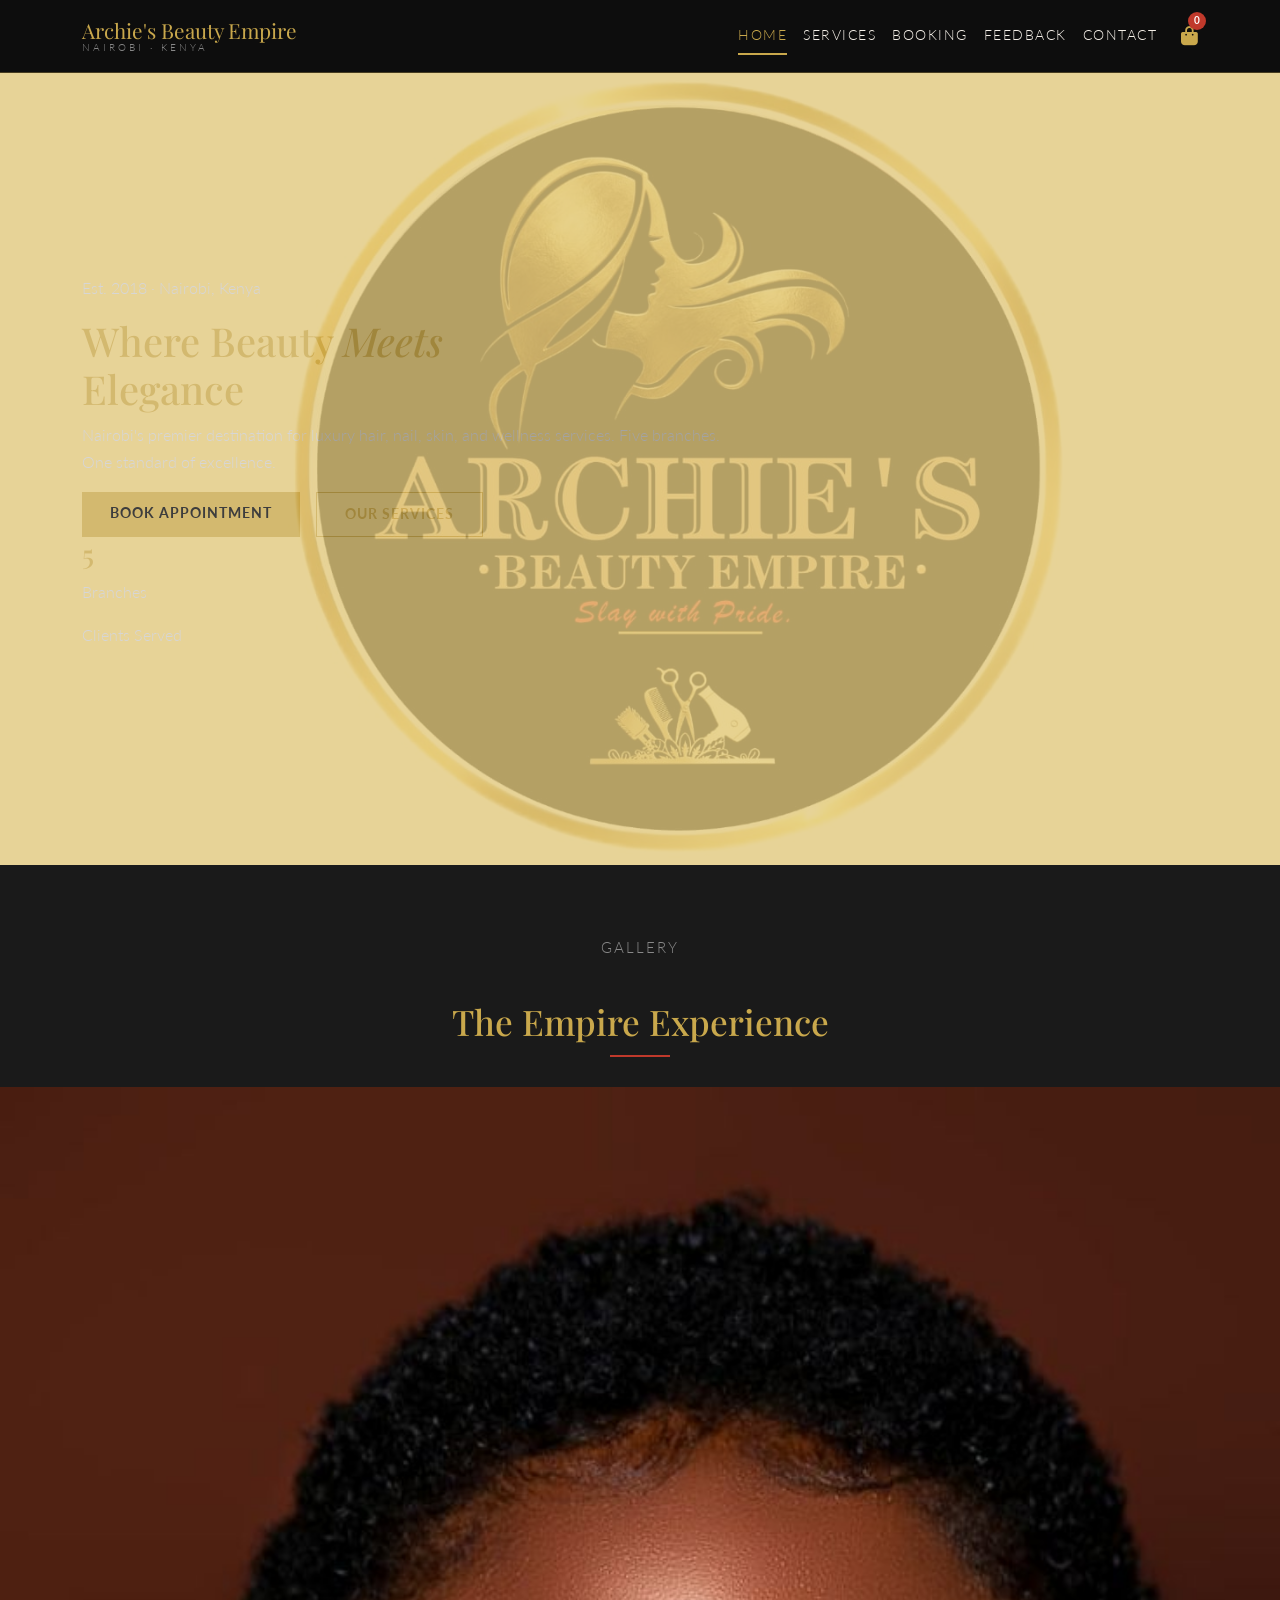
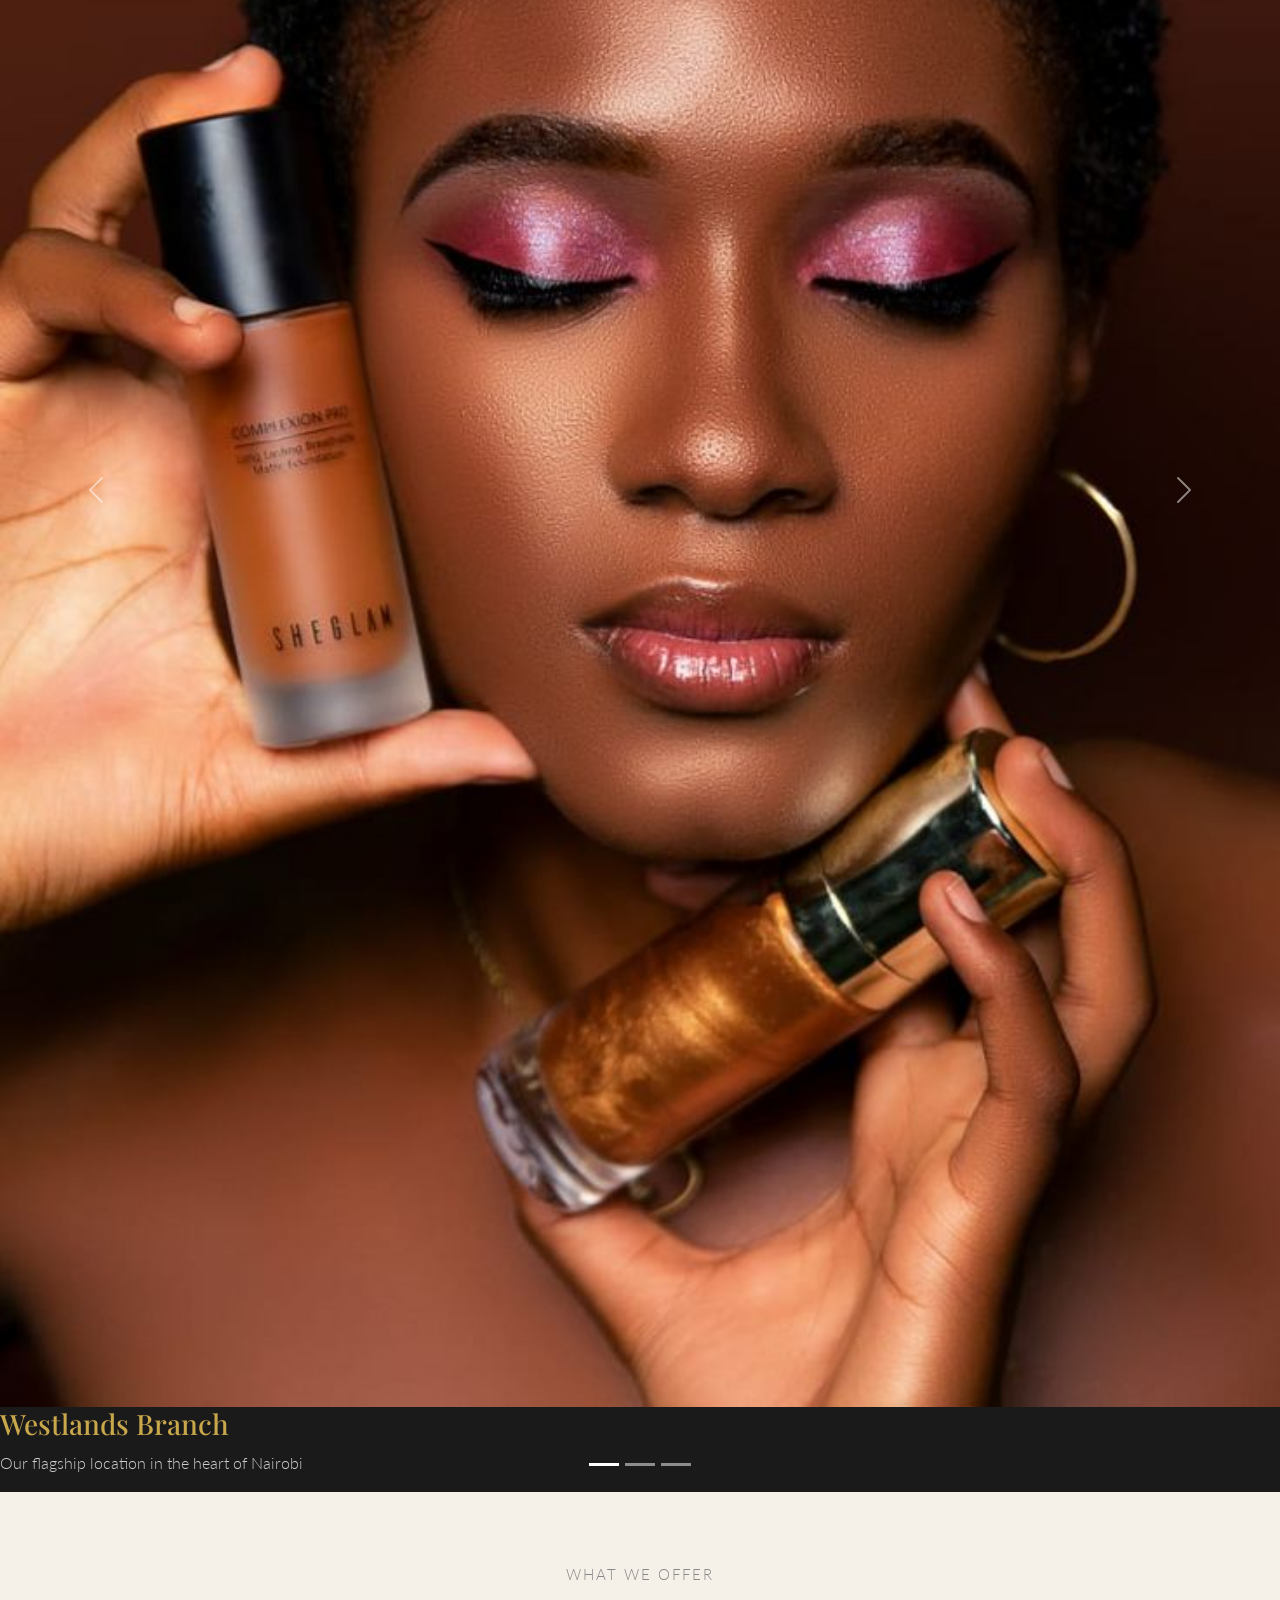
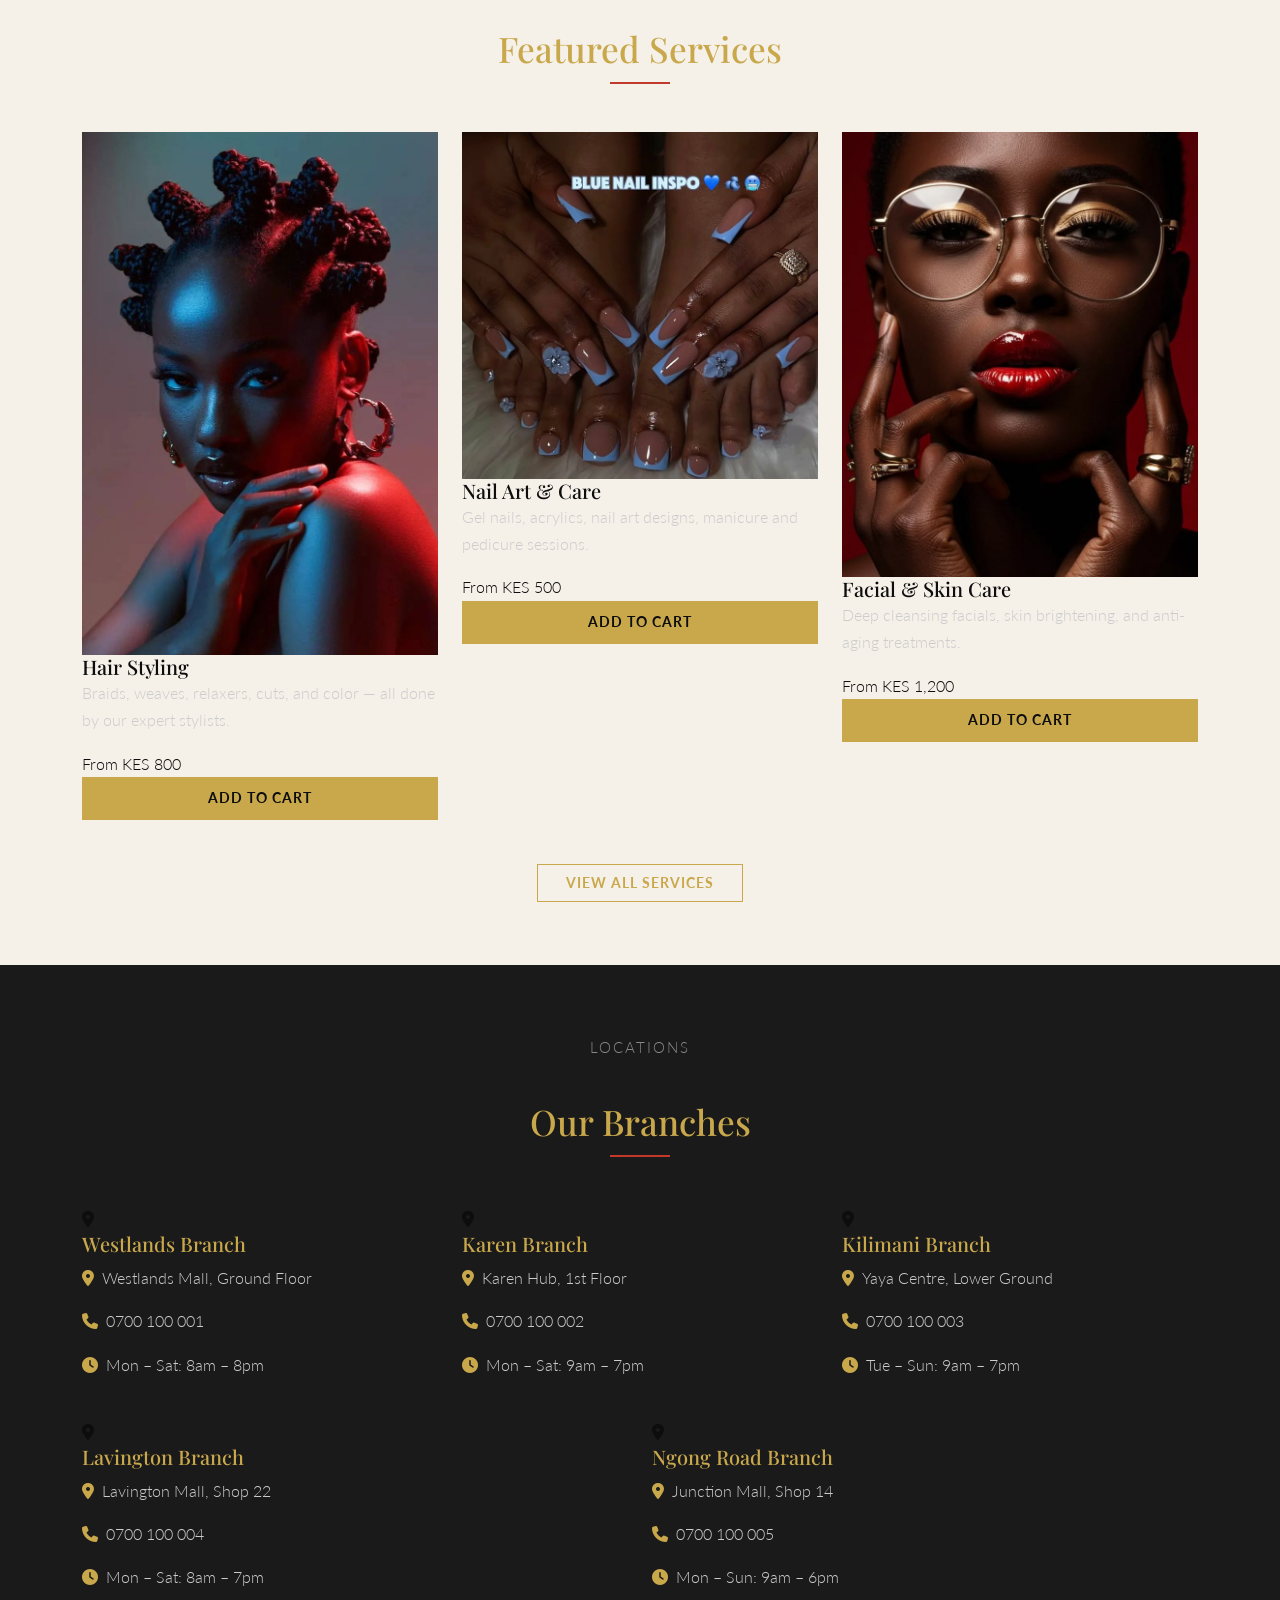
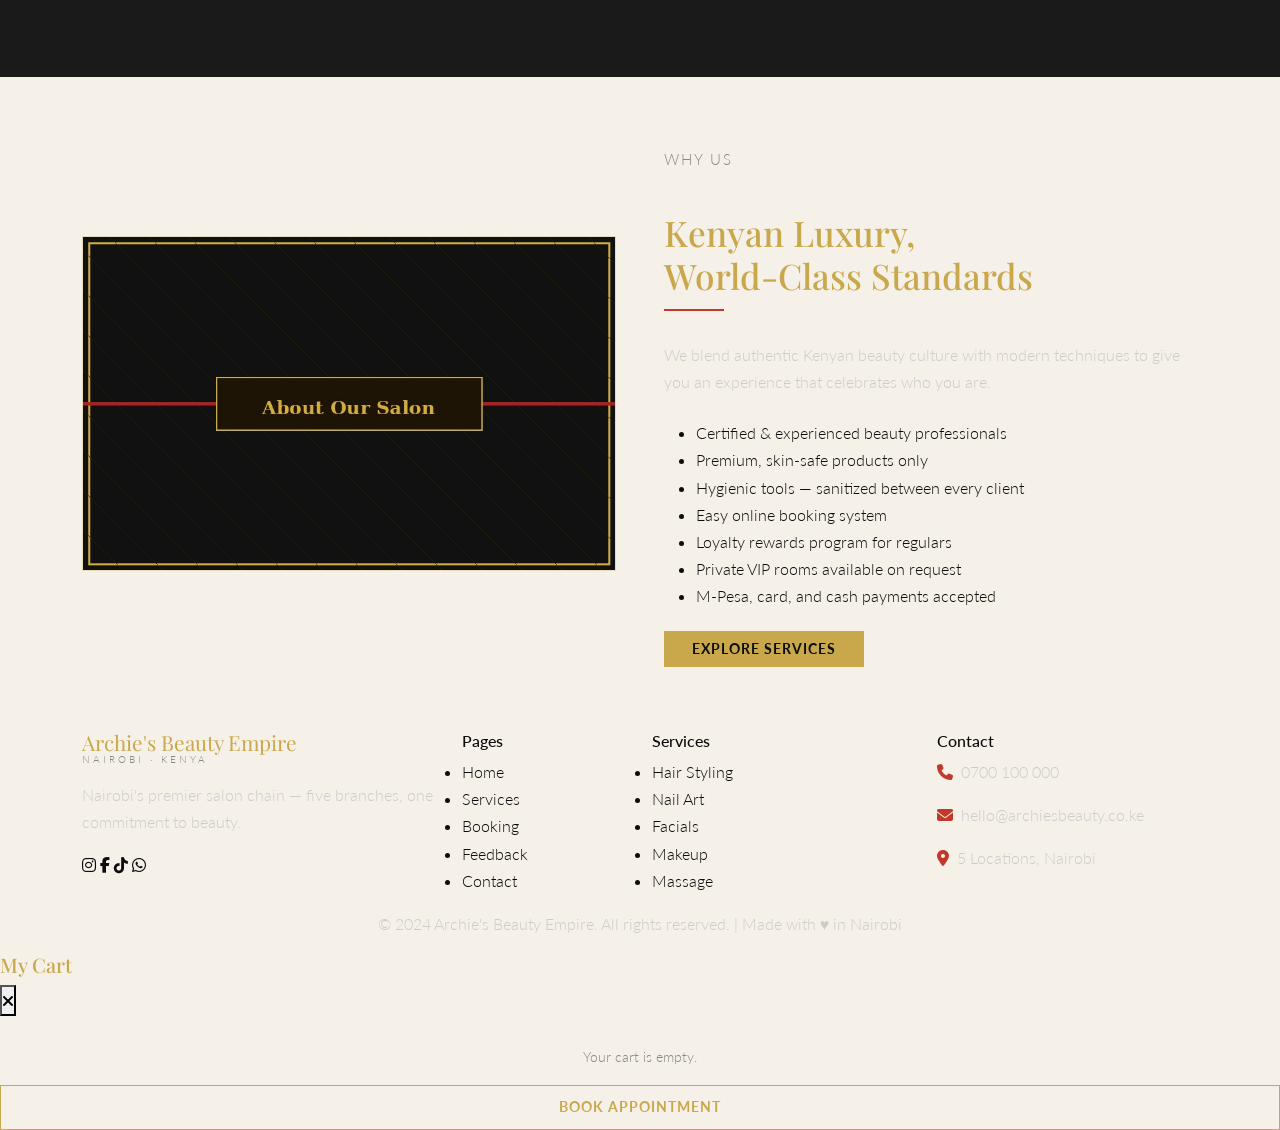
==== commit 877466ea: "addition of photo" ====
--- a/index.html
+++ b/index.html
@@ -72,12 +72,11 @@
                             <p>Branches</p>
                         </div>
                         <div class="hero-stat">
-                            <h3>8K+</h3>
+
                             <p>Clients Served</p>
                         </div>
                         <div class="hero-stat">
-                            <h3>6+</h3>
-                            <p>Years Experience</p>
+
                         </div>
                     </div>
                 </div>
@@ -100,21 +99,21 @@
             </div>
             <div class="carousel-inner">
                 <div class="carousel-item active">
-                    <img src="assets/images/carousel-1.jpg" class="d-block w-100" alt="Westlands Branch" />
+                    <img src="assets/images/facecard.jpeg" class="d-block w-100" alt="Westlands Branch" />
                     <div class="carousel-caption-custom">
                         <h3>Westlands Branch</h3>
                         <p>Our flagship location in the heart of Nairobi</p>
                     </div>
                 </div>
                 <div class="carousel-item">
-                    <img src="assets/images/carousel-2.jpg" class="d-block w-100" alt="Premium Service" />
+                    <img src="assets/images/massage.jpeg" class="d-block w-100" alt="Premium Service" />
                     <div class="carousel-caption-custom">
                         <h3>Premium Experience</h3>
                         <p>Luxury treatments tailored for you</p>
                     </div>
                 </div>
                 <div class="carousel-item">
-                    <img src="assets/images/carousel-3.jpg" class="d-block w-100" alt="Beauty & Wellness" />
+                    <img src="assets/images/face card 2.jpeg" class="d-block w-100" alt="Beauty & Wellness" />
                     <div class="carousel-caption-custom">
                         <h3>Beauty & Wellness</h3>
                         <p>Transform. Restore. Glow.</p>
@@ -141,7 +140,7 @@
             <div class="row g-4">
                 <div class="col-md-4">
                     <div class="service-card">
-                        <img src="assets/images/service-hair.jpg" alt="Hair Services" />
+                        <img src="assets/images/hair style.jpeg" alt="Hair Services" />
                         <div class="card-body">
                             <h5 class="card-title">Hair Styling</h5>
                             <p class="card-text">Braids, weaves, relaxers, cuts, and color — all done by our expert stylists.</p>
@@ -152,7 +151,7 @@
                 </div>
                 <div class="col-md-4">
                     <div class="service-card">
-                        <img src="assets/images/service-nails.jpg" alt="Nail Art" />
+                        <img src="assets/images/nail art.jpeg" alt="Nail Art" />
                         <div class="card-body">
                             <h5 class="card-title">Nail Art & Care</h5>
                             <p class="card-text">Gel nails, acrylics, nail art designs, manicure and pedicure sessions.</p>
@@ -163,7 +162,7 @@
                 </div>
                 <div class="col-md-4">
                     <div class="service-card">
-                        <img src="assets/images/service-facial.jpg" alt="Facial" />
+                        <img src="assets/images/face card 2.jpeg" alt="Facial" />
                         <div class="card-body">
                             <h5 class="card-title">Facial & Skin Care</h5>
                             <p class="card-text">Deep cleansing facials, skin brightening, and anti-aging treatments.</p>
--- a/assets/styles/style.css
+++ b/assets/styles/style.css
@@ -1,903 +1,879 @@
-/* --- Google Fonts Import --- */
-
-@import url('https://fonts.googleapis.com/css2?family=Playfair+Display:wght@400;600;700&family=Lato:wght@300;400;700&display=swap');
-
-/* --- CSS Variables --- */
-
-:root {
-    --gold: #c9a84c;
-    --gold-light: #e2c87e;
-    --gold-dark: #9a7a2e;
-    --black: #0d0d0d;
-    --dark: #1a1a1a;
-    --dark-card: #222222;
-    --red: #c0392b;
-    --red-dark: #922b21;
-    --white: #f5f0e8;
-    --grey: #888888;
-    --border: rgba(201, 168, 76, 0.3);
-    --font-heading: 'Playfair Display', serif;
-    --font-body: 'Lato', sans-serif;
-}
-
-
-/* --- Reset & Base --- */
-
-* {
-    margin: 0;
-    padding: 0;
-    box-sizing: border-box;
-}
-
-body {
-    background-color: var(--white);
-    color: var(--black);
-    font-family: var(--font-body);
-    font-weight: 300;
-    line-height: 1.7;
-}
-
-h1,
-h2,
-h3,
-h4,
-h5 {
-    font-family: var(--font-heading);
-    color: var(--gold);
-}
-
-a {
-    text-decoration: none;
-    color: inherit;
-}
-
-p {
-    color: #ccc;
-}
-
-img {
-    max-width: 100%;
-    display: block;
-}
-
-
-/* --- Utility Classes --- */
-
-.gold-text {
-    color: var(--gold);
-}
-
-.red-text {
-    color: var(--red);
-}
-
-.section-pad {
-    padding: 70px 0;
-}
-
-.text-sm {
-    font-size: 0.85rem;
-    color: var(--grey);
-}
-
-.section-title {
-    font-family: var(--font-heading);
-    font-size: 2.2rem;
-    color: var(--gold);
-    margin-bottom: 10px;
-}
-
-.section-subtitle {
-    color: var(--grey);
-    font-size: 0.95rem;
-    margin-bottom: 40px;
-    letter-spacing: 2px;
-    text-transform: uppercase;
-}
-
-.divider {
-    width: 60px;
-    height: 2px;
-    background: var(--red);
-    margin: 12px auto 30px;
-}
-
-.divider-left {
-    margin-left: 0;
-}
-
-
-/* --- Buttons --- */
-
-.btn-gold {
-    background-color: var(--gold);
-    color: var(--black);
-    border: none;
-    padding: 10px 28px;
-    font-family: var(--font-body);
-    font-weight: 700;
-    letter-spacing: 1px;
-    text-transform: uppercase;
-    font-size: 0.85rem;
-    transition: all 0.3s ease;
-    cursor: pointer;
-    border-radius: 0;
-}
-
-.btn-gold:hover {
-    background-color: var(--gold-dark);
-    color: var(--white);
-    transform: translateY(-2px);
-}
-
-.btn-outline-gold {
-    background: transparent;
-    border: 1px solid var(--gold);
-    color: var(--gold);
-    padding: 10px 28px;
-    font-family: var(--font-body);
-    font-weight: 700;
-    letter-spacing: 1px;
-    text-transform: uppercase;
-    font-size: 0.85rem;
-    transition: all 0.3s ease;
-    cursor: pointer;
-    border-radius: 0;
-}
-
-.btn-outline-gold:hover {
-    background-color: var(--gold);
-    color: var(--black);
-}
-
-.btn-red {
-    background-color: var(--red);
-    color: var(--white);
-    border: none;
-    padding: 10px 28px;
-    font-family: var(--font-body);
-    font-weight: 700;
-    letter-spacing: 1px;
-    text-transform: uppercase;
-    font-size: 0.85rem;
-    transition: all 0.3s ease;
-    cursor: pointer;
-    border-radius: 0;
-}
-
-.btn-red:hover {
-    background-color: var(--red-dark);
-    transform: translateY(-2px);
-}
-
-
-/* --- Navbar --- */
-
-.navbar {
-    background-color: var(--black) !important;
-    border-bottom: 1px solid var(--border);
-    padding: 14px 0;
-}
-
-.navbar-brand {
-    display: flex;
-    align-items: center;
-    gap: 12px;
-}
-
-.navbar-brand img {
-    width: 48px;
-    height: 48px;
-    object-fit: contain;
-    border: 1px solid var(--gold);
-    border-radius: 50%;
-    padding: 3px;
-}
-
-.brand-text {
-    font-family: var(--font-heading);
-    font-size: 1.3rem;
-    color: var(--gold);
-    line-height: 1.1;
-}
-
-.brand-text span {
-    display: block;
-    font-size: 0.65rem;
-    letter-spacing: 3px;
-    color: var(--grey);
-    font-family: var(--font-body);
-    text-transform: uppercase;
-}
-
-.navbar-nav .nav-link {
-    color: var(--white) !important;
-    font-size: 0.85rem;
-    letter-spacing: 1.5px;
-    text-transform: uppercase;
-    margin: 0 8px;
-    padding: 6px 0 !important;
-    border-bottom: 2px solid transparent;
-    transition: all 0.3s;
-}
-
-.navbar-nav .nav-link:hover,
-.navbar-nav .nav-link.active {
-    color: var(--gold) !important;
-    border-bottom: 2px solid var(--gold);
-}
-
-.navbar-toggler {
-    border: 1px solid var(--gold) !important;
-}
-
-.navbar-toggler-icon {
-    filter: invert(80%) sepia(50%) saturate(500%) hue-rotate(5deg);
-}
-
-.cart-icon-wrapper {
-    position: relative;
-    cursor: pointer;
-    color: var(--gold);
-    font-size: 1.2rem;
-    margin-left: 12px;
-}
-
-.cart-badge {
-    position: absolute;
-    top: -8px;
-    right: -8px;
-    background: var(--red);
-    color: #fff;
-    border-radius: 50%;
-    width: 18px;
-    height: 18px;
-    font-size: 0.65rem;
-    display: flex;
-    align-items: center;
-    justify-content: center;
-    font-weight: bold;
-}
-
-
-/* --- Hero Section --- */
-
-.hero-section {
-    position: relative;
-    min-height: 88vh;
-    display: flex;
-    align-items: center;
-    overflow: hidden;
-    background-color: var(--gold-light);
-}
-
-.hero-bg {
-    position: absolute;
-    inset: 0;
-    background-image: url('../images/logo.jpeg');
-    background-size: cover;
-    background-position: center;
-    opacity: 0.2;
-    z-index: 0;
-}
-
-.hero-overlay {
-    position: absolute;
-    inset: 0;
-    background: linear-gradient(135deg, rgba(80, 76, 59, 0) 40%, rgba(181, 240, 18, 0) 100%);
-    z-index: 1;
-}
-
-.hero-content {
-    position: relative;
-    z-index: 2;
-}
-
-.hero-eyebrow {
-    font-size: 0.75rem;
-    letter-spacing: 5px;
-    text-transform: uppercase;
-    color: var(--red);
-    margin-bottom: 16px;
-}
-
-.hero-title {
-    font-family: var(--font-heading);
-    font-size: clamp(2.5rem, 6vw, 5rem);
-    color: var(--black);
-    line-height: 1.1;
-    margin-bottom: 20px;
-}
-
-.hero-title em {
-    font-style: italic;
-    color: var(--gold-dark);
-}
-
-.hero-desc {
-    color: #e70a0a;
-    font-size: 1rem;
-    max-width: 480px;
-    margin-bottom: 36px;
-    line-height: 1.8;
-}
-
-.hero-gold-line {
-    width: 80px;
-    height: 1px;
-    background: var(--gold);
-    background: var(--purple) margin-bottom: 30px;
-}
-
-.hero-stats {
-    display: flex;
-    gap: 40px;
-    margin-top: 50px;
-}
-
-.hero-stat h3 {
-    font-size: 2rem;
-    font-family: var(--font-heading);
-    color: var(--gold);
-}
-
-.hero-stat p {
-    font-size: 0.75rem;
-    text-transform: uppercase;
-    letter-spacing: 2px;
-    color: var(--grey);
-}
-
-
-/* --- Cards --- */
-
-.service-card {
-    background: var(--dark-card);
-    border: 1px solid var(--border);
-    border-radius: 0;
-    overflow: hidden;
-    transition: transform 0.3s ease, border-color 0.3s;
-    height: 100%;
-}
-
-.service-card:hover {
-    transform: translateY(-6px);
-    border-color: var(--gold);
-}
-
-.service-card img {
-    height: 200px;
-    width: 100%;
-    object-fit: cover;
-    opacity: 0.8;
-    transition: opacity 0.3s;
-}
-
-.service-card:hover img {
-    opacity: 1;
-}
-
-.service-card .card-body {
-    padding: 20px;
-}
-
-.service-card .card-title {
-    font-family: var(--font-heading);
-    font-size: 1.1rem;
-    color: var(--gold);
-    margin-bottom: 8px;
-}
-
-.service-card .card-text {
-    font-size: 0.85rem;
-    color: #999;
-    margin-bottom: 16px;
-}
-
-.service-card .price-tag {
-    color: var(--red);
-    font-size: 1rem;
-    font-weight: bold;
-    margin-bottom: 14px;
-    display: block;
-}
-
-
-/* --- Carousel --- */
-
-.carousel-item img {
-    height: 480px;
-    object-fit: cover;
-    opacity: 0.5;
-}
-
-.carousel-caption-custom {
-    position: absolute;
-    bottom: 50%;
-    left: 50%;
-    transform: translate(-50%, 50%);
-    text-align: center;
-    z-index: 10;
-}
-
-.carousel-caption-custom h3 {
-    font-family: var(--font-heading);
-    font-size: 2.2rem;
-    color: var(--gold);
-}
-
-.carousel-caption-custom p {
-    color: #b34444;
-    font-size: 0.9rem;
-}
-
-.carousel-control-prev-icon,
-.carousel-control-next-icon {
-    filter: invert(75%) sepia(40%) saturate(500%) hue-rotate(5deg);
-}
-
-.carousel-indicators [data-bs-target] {
-    background-color: var(--gold);
-}
-
-
-/* --- Pricing Table --- */
-
-.table-dark-custom {
-    background: var(--dark-card);
-    color: var(--white);
-    border: 1px solid var(--border);
-    font-size: 0.9rem;
-}
-
-.table-dark-custom thead th {
-    background: #111;
-    color: var(--gold);
-    border-bottom: 2px solid var(--gold);
-    text-transform: uppercase;
-    letter-spacing: 1px;
-    font-size: 0.8rem;
-    padding: 14px;
-}
-
-.table-dark-custom td {
-    border-color: var(--border);
-    padding: 12px 14px;
-    vertical-align: middle;
-}
-
-.table-dark-custom tr:hover {
-    background: rgba(201, 168, 76, 0.06);
-}
-
-.price-cell {
-    color: var(--gold);
-    font-weight: bold;
-}
-
-.badge-red {
-    background: var(--red);
-    color: #fff;
-    padding: 3px 10px;
-    font-size: 0.75rem;
-    text-transform: uppercase;
-    letter-spacing: 1px;
-}
-
-.badge-gold {
-    background: var(--gold);
-    color: var(--black);
-    padding: 3px 10px;
-    font-size: 0.75rem;
-    text-transform: uppercase;
-    letter-spacing: 1px;
-    font-weight: bold;
-}
-
-
-/* --- Forms --- */
-
-.form-control-dark {
-    background: #1a1a1a;
-    border: 1px solid var(--border);
-    color: var(--white);
-    border-radius: 0;
-    padding: 12px 16px;
-    font-size: 0.9rem;
-    width: 100%;
-}
-
-.form-control-dark:focus {
-    outline: none;
-    border-color: var(--gold);
-    background: #1f1f1f;
-    box-shadow: 0 0 0 2px rgba(201, 168, 76, 0.15);
-    color: var(--white);
-}
-
-.form-control-dark::placeholder {
-    color: #555;
-}
-
-.form-label-custom {
-    color: var(--grey);
-    font-size: 0.78rem;
-    text-transform: uppercase;
-    letter-spacing: 1.5px;
-    margin-bottom: 6px;
-    display: block;
-}
-
-.form-group-gap {
-    margin-bottom: 20px;
-}
-
-select.form-control-dark option {
-    background: var(--dark);
-    color: var(--white);
-}
-
-
-/* --- Branches Section --- */
-
-.branch-card {
-    background: var(--dark-card);
-    border: 1px solid var(--border);
-    padding: 28px 24px;
-    transition: border-color 0.3s;
-    height: 100%;
-}
-
-.branch-card:hover {
-    border-color: var(--gold);
-}
-
-.branch-card h5 {
-    font-family: var(--font-heading);
-    color: var(--gold);
-    margin-bottom: 10px;
-}
-
-.branch-card p {
-    font-size: 0.85rem;
-    color: #999;
-    margin-bottom: 4px;
-}
-
-.branch-icon {
-    color: var(--red);
-    font-size: 1.6rem;
-    margin-bottom: 14px;
-}
-
-
-/* --- Feedback / Rating --- */
-
-.feedback-card {
-    background: var(--dark-card);
-    border: 1px solid var(--border);
-    padding: 24px;
-    position: relative;
-    transition: border-color 0.3s;
-    height: 100%;
-}
-
-.feedback-card:hover {
-    border-color: var(--gold);
-}
-
-.feedback-card .quote-mark {
-    font-size: 3rem;
-    color: var(--red);
-    line-height: 1;
-    font-family: var(--font-heading);
-    position: absolute;
-    top: 14px;
-    left: 18px;
-    opacity: 0.4;
-}
-
-.feedback-text {
-    font-size: 0.9rem;
-    color: #bbb;
-    margin-bottom: 16px;
-    padding-top: 20px;
-}
-
-.feedback-author {
-    font-size: 0.8rem;
-    color: var(--gold);
-    font-weight: bold;
-    text-transform: uppercase;
-    letter-spacing: 1px;
-}
-
-.stars {
-    color: var(--gold);
-    font-size: 0.9rem;
-    margin-bottom: 8px;
-}
-
-
-/* --- Cart Sidebar --- */
-
-.cart-sidebar {
-    position: fixed;
-    right: -360px;
-    top: 0;
-    width: 340px;
-    height: 100vh;
-    background: var(--dark);
-    border-left: 1px solid var(--border);
-    z-index: 1050;
-    transition: right 0.35s ease;
-    overflow-y: auto;
-    padding: 24px;
-}
-
-.cart-sidebar.open {
-    right: 0;
-}
-
-.cart-sidebar-header {
-    display: flex;
-    justify-content: space-between;
-    align-items: center;
-    border-bottom: 1px solid var(--border);
-    padding-bottom: 16px;
-    margin-bottom: 20px;
-}
-
-.cart-sidebar-header h5 {
-    color: var(--gold);
-    font-family: var(--font-heading);
-    margin: 0;
-}
-
-.cart-close-btn {
-    background: none;
-    border: none;
-    color: var(--grey);
-    font-size: 1.3rem;
-    cursor: pointer;
-}
-
-.cart-item {
-    display: flex;
-    justify-content: space-between;
-    align-items: center;
-    padding: 12px 0;
-    border-bottom: 1px solid rgba(255, 255, 255, 0.06);
-    font-size: 0.85rem;
-}
-
-.cart-item-name {
-    color: var(--white);
-}
-
-.cart-item-price {
-    color: var(--gold);
-    font-weight: bold;
-}
-
-.cart-remove {
-    background: none;
-    border: none;
-    color: var(--red);
-    cursor: pointer;
-    font-size: 0.8rem;
-}
-
-.cart-total {
-    border-top: 1px solid var(--border);
-    margin-top: 16px;
-    padding-top: 16px;
-    display: flex;
-    justify-content: space-between;
-    font-weight: bold;
-    color: var(--gold);
-    font-size: 1rem;
-}
-
-.cart-overlay {
-    display: none;
-    position: fixed;
-    inset: 0;
-    background: rgba(0, 0, 0, 0.6);
-    z-index: 1040;
-}
-
-.cart-overlay.open {
-    display: block;
-}
-
-
-/* --- Footer --- */
-
-footer {
-    background: #0a0a0a;
-    border-top: 1px solid var(--border);
-    padding: 50px 0 24px;
-    margin-top: 0;
-}
-
-footer h6 {
-    color: var(--gold);
-    font-family: var(--font-heading);
-    font-size: 1rem;
-    margin-bottom: 16px;
-    text-transform: uppercase;
-    letter-spacing: 1.5px;
-}
-
-footer p,
-footer a,
-footer li {
-    font-size: 0.85rem;
-    color: #777;
-    list-style: none;
-    margin-bottom: 6px;
-}
-
-footer a:hover {
-    color: var(--gold);
-}
-
-.footer-bottom {
-    border-top: 1px solid rgba(255, 255, 255, 0.06);
-    padding-top: 20px;
-    margin-top: 30px;
-    font-size: 0.78rem;
-    color: #555;
-}
-
-.social-link {
-    display: inline-flex;
-    align-items: center;
-    justify-content: center;
-    width: 34px;
-    height: 34px;
-    border: 1px solid var(--border);
-    color: var(--grey) !important;
-    margin-right: 6px;
-    transition: all 0.3s;
-    font-size: 0.85rem;
-}
-
-.social-link:hover {
-    border-color: var(--gold);
-    color: var(--gold) !important;
-}
-
-
-/* --- Page Header --- */
-
-.page-header {
-    background: var(--dark);
-    border-bottom: 1px solid var(--border);
-    padding: 60px 0 40px;
-    text-align: center;
-}
-
-.page-header h1 {
-    font-size: 2.5rem;
-}
-
-.page-header p {
-    color: var(--grey);
-    font-size: 0.85rem;
-    letter-spacing: 2px;
-    text-transform: uppercase;
-}
-
-
-/* --- Booking steps --- */
-
-.step-badge {
-    display: inline-flex;
-    align-items: center;
-    justify-content: center;
-    width: 36px;
-    height: 36px;
-    background: var(--gold);
-    color: var(--black);
-    font-weight: bold;
-    font-size: 0.9rem;
-    border-radius: 50%;
-    margin-bottom: 12px;
-}
-
-
-/* --- Features List --- */
-
-.features-list {
-    list-style: none;
-    padding: 0;
-}
-
-.features-list li {
-    padding: 8px 0;
-    border-bottom: 1px solid rgba(255, 255, 255, 0.05);
-    font-size: 0.9rem;
-    color: #bbb;
-    display: flex;
-    align-items: center;
-    gap: 10px;
-}
-
-.features-list li::before {
-    content: "✦";
-    color: var(--gold);
-    font-size: 0.7rem;
-}
-
-
-/* --- Rating Stars Input --- */
-
-.star-rating {
-    display: flex;
-    flex-direction: row-reverse;
-    gap: 6px;
-    justify-content: flex-end;
-}
-
-.star-rating input {
-    display: none;
-}
-
-.star-rating label {
-    font-size: 1.6rem;
-    color: #444;
-    cursor: pointer;
-    transition: color 0.2s;
-}
-
-.star-rating input:checked~label,
-.star-rating label:hover,
-.star-rating label:hover~label {
-    color: var(--gold);
-}
-
-
-/* --- Alert / Notice --- */
-
-.alert-gold {
-    background: rgba(201, 168, 76, 0.1);
-    border: 1px solid var(--gold);
-    color: var(--gold);
-    padding: 14px 18px;
-    font-size: 0.85rem;
-    border-radius: 0;
-}
-
-
-/* --- Responsive Tweaks --- */
-
-@media (max-width: 768px) {
-    .hero-title {
+    /* --- Google Fonts Import --- */
+    
+    @import url('https://fonts.googleapis.com/css2?family=Playfair+Display:wght@400;600;700&family=Lato:wght@300;400;700&display=swap');
+    /* --- CSS Variables --- */
+    
+     :root {
+        --gold: #c9a84c;
+        --gold-light: #e2c87e;
+        --gold-dark: #9a7a2e;
+        --black: #0d0d0d;
+        --dark: #1a1a1a;
+        --dark-card: #222222;
+        --red: #c0392b;
+        --red-dark: #922b21;
+        --white: #f5f0e8;
+        --grey: #888888;
+        --border: rgba(201, 168, 76, 0.3);
+        --font-heading: 'Playfair Display', serif;
+        --font-body: 'Lato', sans-serif;
+    }
+    /* --- Reset & Base --- */
+    
+    * {
+        margin: 0;
+        padding: 0;
+        box-sizing: border-box;
+    }
+    
+    body {
+        background-color: var(--white);
+        color: var(--black);
+        font-family: var(--font-body);
+        font-weight: 300;
+        line-height: 1.7;
+    }
+    
+    h1,
+    h2,
+    h3,
+    h4,
+    h5 {
+        font-family: var(--font-heading);
+        color: var(--gold);
+    }
+    
+    a {
+        text-decoration: none;
+        color: inherit;
+    }
+    
+    p {
+        color: #ccc;
+    }
+    
+    img {
+        max-width: 100%;
+        display: block;
+    }
+    /* --- Utility Classes --- */
+    
+    .gold-text {
+        color: var(--gold);
+    }
+    
+    .red-text {
+        color: var(--red);
+    }
+    
+    .section-pad {
+        padding: 70px 0;
+    }
+    
+    .text-sm {
+        font-size: 0.85rem;
+        color: var(--grey);
+    }
+    
+    .section-title {
+        font-family: var(--font-heading);
         font-size: 2.2rem;
-    }
-    .hero-stats {
-        gap: 20px;
-        flex-wrap: wrap;
-    }
-    .section-title {
-        font-size: 1.7rem;
-    }
-    .cart-sidebar {
-        width: 100%;
-        right: -100%;
-    }
-    .hero-desc {
-        max-width: 100%;
-    }
-}
-
-@media (max-width: 480px) {
-    .hero-title {
-        font-size: 1.8rem;
-    }
-    .navbar-brand .brand-text {
-        font-size: 1rem;
-    }
-}+        color: var(--gold);
+        margin-bottom: 10px;
+    }
+    
+    .section-subtitle {
+        color: var(--grey);
+        font-size: 0.95rem;
+        margin-bottom: 40px;
+        letter-spacing: 2px;
+        text-transform: uppercase;
+    }
+    
+    .divider {
+        width: 60px;
+        height: 2px;
+        background: var(--red);
+        margin: 12px auto 30px;
+    }
+    
+    .divider-left {
+        margin-left: 0;
+    }
+    /* --- Buttons --- */
+    
+    .btn-gold {
+        background-color: var(--gold);
+        color: var(--black);
+        border: none;
+        padding: 10px 28px;
+        font-family: var(--font-body);
+        font-weight: 700;
+        letter-spacing: 1px;
+        text-transform: uppercase;
+        font-size: 0.85rem;
+        transition: all 0.3s ease;
+        cursor: pointer;
+        border-radius: 0;
+    }
+    
+    .btn-gold:hover {
+        background-color: var(--gold-dark);
+        color: var(--white);
+        transform: translateY(-2px);
+    }
+    
+    .btn-outline-gold {
+        background: transparent;
+        border: 1px solid var(--gold);
+        color: var(--gold);
+        padding: 10px 28px;
+        font-family: var(--font-body);
+        font-weight: 700;
+        letter-spacing: 1px;
+        text-transform: uppercase;
+        font-size: 0.85rem;
+        transition: all 0.3s ease;
+        cursor: pointer;
+        border-radius: 0;
+    }
+    
+    .btn-outline-gold:hover {
+        background-color: var(--gold);
+        color: var(--black);
+    }
+    
+    .btn-red {
+        background-color: var(--red);
+        color: var(--white);
+        border: none;
+        padding: 10px 28px;
+        font-family: var(--font-body);
+        font-weight: 700;
+        letter-spacing: 1px;
+        text-transform: uppercase;
+        font-size: 0.85rem;
+        transition: all 0.3s ease;
+        cursor: pointer;
+        border-radius: 0;
+    }
+    
+    .btn-red:hover {
+        background-color: var(--red-dark);
+        transform: translateY(-2px);
+    }
+    /* --- Navbar --- */
+    
+    .navbar {
+        background-color: var(--black) !important;
+        border-bottom: 1px solid var(--border);
+        padding: 14px 0;
+    }
+    
+    .navbar-brand {
+        display: flex;
+        align-items: center;
+        gap: 12px;
+    }
+    
+    .navbar-brand img {
+        width: 48px;
+        height: 48px;
+        object-fit: contain;
+        border: 1px solid var(--gold);
+        border-radius: 50%;
+        padding: 3px;
+    }
+    
+    .brand-text {
+        font-family: var(--font-heading);
+        font-size: 1.3rem;
+        color: var(--gold);
+        line-height: 1.1;
+    }
+    
+    .brand-text span {
+        display: block;
+        font-size: 0.65rem;
+        letter-spacing: 3px;
+        color: var(--grey);
+        font-family: var(--font-body);
+        text-transform: uppercase;
+    }
+    
+    .navbar-nav .nav-link {
+        color: var(--white) !important;
+        font-size: 0.85rem;
+        letter-spacing: 1.5px;
+        text-transform: uppercase;
+        margin: 0 8px;
+        padding: 6px 0 !important;
+        border-bottom: 2px solid transparent;
+        transition: all 0.3s;
+    }
+    
+    .navbar-nav .nav-link:hover,
+    .navbar-nav .nav-link.active {
+        color: var(--gold) !important;
+        border-bottom: 2px solid var(--gold);
+    }
+    
+    .navbar-toggler {
+        border: 1px solid var(--gold) !important;
+    }
+    
+    .navbar-toggler-icon {
+        filter: invert(80%) sepia(50%) saturate(500%) hue-rotate(5deg);
+    }
+    
+    .cart-icon-wrapper {
+        position: relative;
+        cursor: pointer;
+        color: var(--gold);
+        font-size: 1.2rem;
+        margin-left: 12px;
+    }
+    
+    .cart-badge {
+        position: absolute;
+        top: -8px;
+        right: -8px;
+        background: var(--red);
+        color: #fff;
+        border-radius: 50%;
+        width: 18px;
+        height: 18px;
+        font-size: 0.65rem;
+        display: flex;
+        align-items: center;
+        justify-content: center;
+        font-weight: bold;
+    }
+    /* --- Hero Section --- */
+    
+    .hero-section {
+        position: relative;
+        min-height: 88vh;
+        display: flex;
+        align-items: center;
+        overflow: hidden;
+        background-color: var(--gold-light);
+    }
+    
+    .hero-bg {
+        position: absolute;
+        inset: 0;
+        background-image: url('../images/logo.jpeg');
+        background-size: cover;
+        background-position: center;
+        opacity: 0.2;
+        z-index: 0;
+    }
+    
+    .hero-overlay {
+        position: absolute;
+        inset: 0;
+    }
+    
+    z-index.hero-content {
+        position: relative;
+        .hero-eyebrow {
+            font-size: 0.75rem;
+            letter-spacing: 5px;
+            text-transform: uppercase;
+            color: var(--red);
+            margin-bottom: 16px;
+        }
+        .hero-title {
+            font-family: var(--font-heading);
+            font-size: clamp(2.5rem, 6vw, 5rem);
+            color: var(--black);
+            line-height: 1.1;
+            margin-bottom: 20px;
+        }
+        .hero-title em {
+            font-style: italic;
+            color: var(--gold-dark);
+        }
+        .hero-desc {
+            color: #e70a0a;
+            font-size: 1rem;
+            max-width: 480px;
+            margin-bottom: 36px;
+            line-height: 1.8;
+        }
+        .hero-gold-line {
+            width: 80px;
+            height: 1px;
+            background: var(--gold);
+        }
+        .hero-stats {
+            display: flex;
+            gap: 40px;
+            margin-top: 50px;
+        }
+        .hero-stat h3 {
+            font-size: 2rem;
+            font-family: var(--font-heading);
+            color: var(--gold);
+        }
+        .hero-stat p {
+            font-size: 0.75rem;
+            text-transform: uppercase;
+            letter-spacing: 2px;
+            color: var(--grey);
+        }
+        /* --- Cards --- */
+        .service-card {
+            background: var(--dark-card);
+            border: 1px solid var(--border);
+            border-radius: 0;
+            overflow: hidden;
+            transition: transform 0.3s ease, border-color 0.3s;
+            height: 100%;
+        }
+        .service-card:hover {
+            transform: translateY(-6px);
+            border-color: var(--gold);
+        }
+        .service-card img {
+            height: 200px;
+            width: 100%;
+            object-fit: cover;
+            opacity: 0.8;
+            transition: opacity 0.3s;
+        }
+        .service-card:hover img {
+            opacity: 1;
+        }
+        .service-card .card-body {
+            padding: 20px;
+        }
+        .service-card .card-title {
+            font-family: var(--font-heading);
+            font-size: 1.1rem;
+            color: var(--gold);
+            margin-bottom: 8px;
+        }
+        .service-card .card-text {
+            font-size: 0.85rem;
+            color: #999;
+            margin-bottom: 16px;
+        }
+        .service-card .price-tag {
+            color: var(--red);
+            font-size: 1rem;
+            font-weight: bold;
+            margin-bottom: 14px;
+            display: block;
+        }
+        /* --- Carousel --- */
+        .carousel-item img {
+            height: 480px;
+            object-fit: cover;
+            opacity: 0.5;
+        }
+        .carousel-caption-custom {
+            position: absolute;
+            bottom: 50%;
+            left: 50%;
+            transform: translate(-50%, 50%);
+            text-align: center;
+            z-index: 10;
+        }
+        .carousel-caption-custom h3 {
+            font-family: var(--font-heading);
+            font-size: 2.2rem;
+            color: var(--gold);
+        }
+        .carousel-caption-custom p {
+            color: #b34444;
+            font-size: 0.9rem;
+        }
+        .carousel-control-prev-icon,
+        .car ousel-control-next-icon {
+            filter: invert(75%) sepia(40%) saturate(500%) hue-rotate(5deg);
+        }
+        .car ousel-indicators [data-bs-target] {
+            background-color: var(--gold);
+        }
+        /* --- Pricing Table --- */
+        .table-dark-custom {
+            background: var(--dark-card);
+            color: var(--white);
+            border: 1px solid var(--border);
+            font-size: 0.9rem;
+        }
+        .tab le-dark-custom thead th {
+            background: #111;
+            color: var(--gold);
+            border-bottom: 2px solid var(--gold);
+            text-transform: uppercase;
+            letter-spacing: 1px;
+            font-size: 0.8rem;
+            padding: 14px;
+        }
+        .tab le-dark-custom td {
+            border-color: var(--border);
+            padding: 12px 14px;
+            vertical-align: middle;
+        }
+        .table-dark-custom tr:hover {
+            background: rgba(201, 168, 76, 0.06);
+        }
+        .price-cell {
+            color: var(--gold);
+            font-weight: bold;
+        }
+        .bad ge-red {
+            background: var(--red);
+            color: #fff;
+            padding: 3px 10px;
+            font-size: 0.75rem;
+            text-transform: uppercase;
+            letter-spacing: 1px;
+        }
+        .bad ge-gold {
+            background: var(--gold);
+            color: var(--black);
+            padding: 3px 10px;
+            font-size: 0.75rem;
+            text-transform: uppercase;
+            letter-spacing: 1px;
+            font-weight: bold;
+        }
+        /* --- Forms --- */
+        .for m-control-dark {
+            background: #1a1a1a;
+            border: 1px solid var(--border);
+            color: var(--white);
+            border-radius: 0;
+            padding: 12px 16px;
+            font-size: 0.9rem;
+            width: 100%;
+        }
+        .for m-control-dark:focus {
+            outline: none;
+            border-color: var(--gold);
+            background: #1f1f1f;
+            box-shadow: 0 0 0 2px rgba(201, 168, 76, 0.15);
+            color: var(--white);
+        }
+        .for m-control-dark::placeholder {
+            color: #555;
+        }
+        .for m-label-custom {
+            color: var(--grey);
+            font-size: 0.78rem;
+            text-transform: uppercase;
+            letter-spacing: 1.5px;
+            margin-bottom: 6px;
+            display: block;
+        }
+        .form-group-gap {
+            margin-bottom: 20px;
+        }
+        select.form-control-dark option {
+            background: var(--dark);
+            color: var(--white);
+        }
+        /* --- Branches Section --- */
+        .bra nch-card {
+            background: var(--dark-card);
+            border: 1px solid var(--border);
+            padding: 28px 24px;
+            transition: border-color 0.3s;
+            height: 100%;
+        }
+        .bra nch-card:hover {
+            border-color: var(--gold);
+        }
+        .bra nch-card h5 {
+            font-family: var(--font-heading);
+            color: var(--gold);
+            margin-bottom: 10px;
+        }
+        .branch-card p {
+            font-size: 0.85rem;
+            color: #999;
+            margin-bottom: 4px;
+        }
+        .bra nch-icon {
+            color: var(--red);
+            font-size: 1.6rem;
+            margin-bottom: 14px;
+        }
+        /* --- Feedback / Rating --- */
+        .fee dback-card {
+            background: var(--dark-card);
+            border: 1px solid var(--border);
+            padding: 24px;
+            position: relative;
+            transition: border-color 0.3s;
+            height: 100%;
+        }
+        .fee dback-card:hover {
+            border-color: var(--gold);
+        }
+        .fee dback-card .quote-mark {
+            font-size: 3rem;
+            color: var(--red);
+            line-height: 1;
+            font-family: var(--font-heading);
+            position: absolute;
+            top: 14px;
+            left: 18px;
+            opacity: 0.4;
+        }
+        .fee dback-text {
+            font-size: 0.9rem;
+            color: #bbb;
+            margin-bottom: 16px;
+            padding-top: 20px;
+        }
+        .fee dback-author {
+            font-size: 0.8rem;
+            color: var(--gold);
+            font-weight: bold;
+            text-transform: uppercase;
+            letter-spacing: 1px;
+        }
+        .sta rs {
+            color: var(--gold);
+            font-size: 0.9rem;
+            margin-bottom: 8px;
+        }
+        /* --- Cart Sidebar --- */
+        .car t-sidebar {
+            position: fixed;
+            right: -360px;
+            top: 0;
+            width: 340px;
+            height: 100vh;
+            background: var(--dark);
+            border-left: 1px solid var(--border);
+            z-index: 1050;
+            transition: right 0.35s ease;
+            overflow-y: auto;
+            padding: 24px;
+        }
+        .car t-sidebar.open {
+            right: 0;
+        }
+        .car t-sidebar-header {
+            display: flex;
+            justify-content: space-between;
+            align-items: center;
+            border-bottom: 1px solid var(--border);
+            padding-bottom: 16px;
+            margin-bottom: 20px;
+        }
+        .cart-sidebar-header h5 {
+            color: var(--gold);
+            font-family: var(--font-heading);
+            margin: 0;
+        }
+        .car t-close-btn {
+            background: none;
+            border: none;
+            color: var(--grey);
+            font-size: 1.3rem;
+            cursor: pointer;
+        }
+        .car t-item {
+            display: flex;
+            justify-content: space-between;
+            align-items: center;
+            padding: 12px 0;
+            border-bottom: 1px solid rgba(255, 255, 255, 0.06);
+            font-size: 0.85rem;
+        }
+        .cart-item-name {
+            color: var(--white);
+        }
+        .cart-item-price {
+            color: var(--gold);
+            font-weight: bold;
+        }
+        .car t-remove {
+            background: none;
+            border: none;
+            color: var(--red);
+            cursor: pointer;
+            font-size: 0.8rem;
+        }
+        .car t-total {
+            border-top: 1px solid var(--border);
+            margin-top: 16px;
+            padding-top: 16px;
+            display: flex;
+            justify-content: space-between;
+            font-weight: bold;
+            color: var(--gold);
+            font-size: 1rem;
+        }
+        .car t-overlay {
+            display: none;
+            position: fixed;
+            inset: 0;
+            background: rgba(0, 0, 0, 0.6);
+            z-index: 1040;
+        }
+        .car t-overlay.open {
+            display: block;
+        }
+        /* --- Footer --- */
+        foot er {
+            background: #0a0a0a;
+            border-top: 1px solid var(--border);
+            padding: 50px 0 24px;
+            margin-top: 0;
+        }
+        foot er h6 {
+            color: var(--gold);
+            font-family: var(--font-heading);
+            font-size: 1rem;
+            margin-bottom: 16px;
+            text-transform: uppercase;
+            letter-spacing: 1.5px;
+        }
+        footer p,
+        footer a,
+        foot er li {
+            font-size: 0.85rem;
+            color: #777;
+            list-style: none;
+            margin-bottom: 6px;
+        }
+        foot er a:hover {
+            color: var(--gold);
+        }
+        .foo ter-bottom {
+            border-top: 1px solid rgba(255, 255, 255, 0.06);
+            padding-top: 20px;
+            margin-top: 30px;
+            font-size: 0.78rem;
+            color: #555;
+        }
+        .soc ial-link {
+            display: inline-flex;
+            align-items: center;
+            justify-content: center;
+            width: 34px;
+            height: 34px;
+            border: 1px solid var(--border);
+            color: var(--grey) !important;
+            margin-right: 6px;
+            transition: all 0.3s;
+            font-size: 0.85rem;
+        }
+        .soc ial-link:hover {
+            border-color: var(--gold);
+            color: var(--gold) !important;
+        }
+        /* --- Page Header --- */
+        .pag e-header {
+            background: var(--dark);
+            border-bottom: 1px solid var(--border);
+            padding: 60px 0 40px;
+            text-align: center;
+        }
+        .pag e-header h1 {
+            font-size: 2.5rem;
+        }
+        .pag e-header p {
+            color: var(--grey);
+            font-size: 0.85rem;
+            letter-spacing: 2px;
+            text-transform: uppercase;
+        }
+        /* --- Booking steps --- */
+        .ste p-badge {
+            display: inline-flex;
+            align-items: center;
+            justify-content: center;
+            width: 36px;
+            height: 36px;
+            background: var(--gold);
+            color: var(--black);
+            font-weight: bold;
+            font-size: 0.9rem;
+            border-radius: 50%;
+            margin-bottom: 12px;
+        }
+        /* --- Features List --- */
+        .fea tures-list {
+            list-style: none;
+            padding: 0;
+        }
+        .fea tures-list li {
+            padding: 8px 0;
+            border-bottom: 1px solid rgba(255, 255, 255, 0.05);
+            font-size: 0.9rem;
+            color: #bbb;
+            display: flex;
+            align-items: center;
+            gap: 10px;
+        }
+        .features-list li::before {
+            content: "✦";
+            color: var(--gold);
+            font-size: 0.7rem;
+        }
+        /* --- Rating Stars Input --- */
+        .sta r-rating {
+            display: flex;
+            flex-direction: row-reverse;
+            gap: 6px;
+            justify-content: flex-end;
+        }
+        .sta r-rating input {
+            display: none;
+        }
+        .sta r-rating label {
+            font-size: 1.6rem;
+            color: #444;
+            cursor: pointer;
+            transition: color 0.2s;
+        }
+        .star-rating input:checked~label,
+        .star-rating label:hover,
+        .star-rating label:hover~label {
+            color: var(--gold);
+        }
+        /* --- Alert / Notice --- */
+        .ale rt-gold {
+            background: rgba(201, 168, 76, 0.1);
+            border: 1px solid var(--gold);
+            color: var(--gold);
+            padding: 14px 18px;
+            font-size: 0.85rem;
+            border-radius: 0;
+        }
+        /* --- Responsive Tweaks --- */
+        @media (max-width: 768px) {
+            .hero-title {
+                font-size: 2.2rem;
+            }
+            .hero-stats {
+                gap: 20px;
+                flex-wrap: wrap;
+            }
+            .section-title {
+                font-size: 1.7rem;
+            }
+            .car t-sidebar {
+                width: 100%;
+                right: -100%;
+            }
+            .her o-desc {
+                max-width: 100%;
+            }
+            @media (max-width: 480px) {
+                .her o-title {
+                    font-size: 1.8rem;
+                }
+                .nav bar-brand .brand-text {
+                    font-size: 1rem;
+                }
+            }
+            .navbar-brand .brand-text {
+                font-size: 1rem;
+            }
+            color: var(--grey);
+            font-size: 0.85rem;
+            letter-spacing: 2px;
+            text-transform: uppercase;
+            /* --- Booking steps --- */
+            .step-badge {
+                display: inline-flex;
+                align-items: center;
+                justify-content: center;
+                width: 36px;
+                height: 36px;
+                background: var(--gold);
+                color: var(--black);
+                font-weight: bold;
+                font-size: 0.9rem;
+                border-radius: 50%;
+                margin-bottom: 12px;
+            }
+            /* --- Features List --- */
+            .features-list {
+                list-style: none;
+                padding: 0;
+            }
+            .features-list li {
+                padding: 8px 0;
+                border-bottom: 1px solid rgba(255, 255, 255, 0.05);
+                font-size: 0.9rem;
+                color: #bbb;
+                display: flex;
+                align-items: center;
+                gap: 10px;
+            }
+            .features-list li::before {
+                content: "✦";
+                color: var(--gold);
+                font-size: 0.7rem;
+            }
+            /* --- Rating Stars Input --- */
+            .star-rating {
+                display: flex;
+                flex-direction: row-reverse;
+                gap: 6px;
+                justify-content: flex-end;
+            }
+            .star-rating input {
+                display: none;
+            }
+            .star-rating label {
+                font-size: 1.6rem;
+                color: #444;
+                cursor: pointer;
+                transition: color 0.2s;
+            }
+            .star-rating input:checked~label,
+            .star-rating label:hover,
+            .star-rating label:hover~label {
+                color: var(--gold);
+            }
+            /* --- Alert / Notice --- */
+            .alert-gold {
+                background: rgba(201, 168, 76, 0.1);
+                border: 1px solid var(--gold);
+                color: var(--gold);
+                padding: 14px 18px;
+                font-size: 0.85rem;
+                border-radius: 0;
+            }
+            /* --- Responsive Tweaks --- */
+            @media (max-width: 768px) {
+                .hero-title {
+                    font-size: 2.2rem;
+                }
+                .hero-stats {
+                    gap: 20px;
+                    flex-wrap: wrap;
+                }
+                .section-title {
+                    font-size: 1.7rem;
+                }
+                .cart-sidebar {
+                    width: 100%;
+                    right: -100%;
+                }
+                .hero-desc {
+                    max-width: 100%;
+                }
+            }
+            @media (max-width: 480px) {
+                .hero-title {
+                    font-size: 1.8rem;
+                }
+                .navbar-brand .brand-text {
+                    font-size: 1rem;
+                }
+            }
+        }
+    }
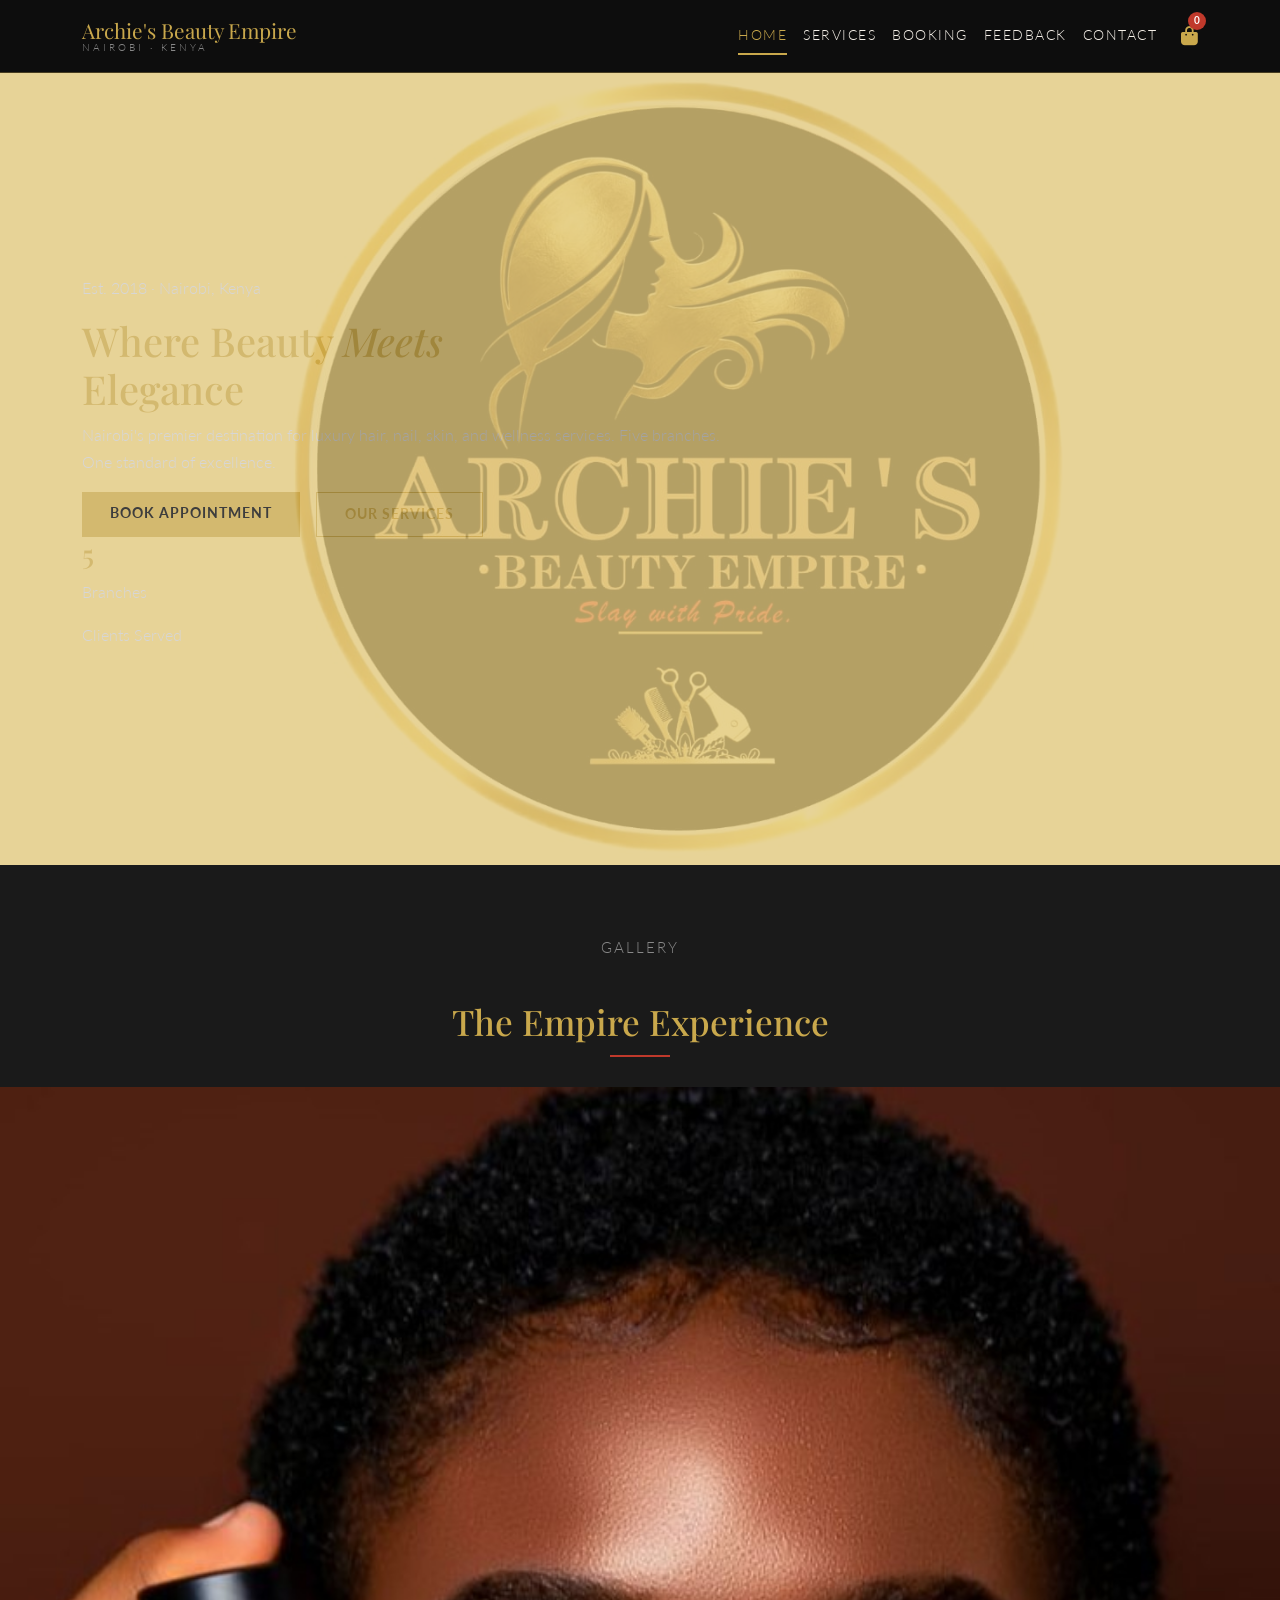
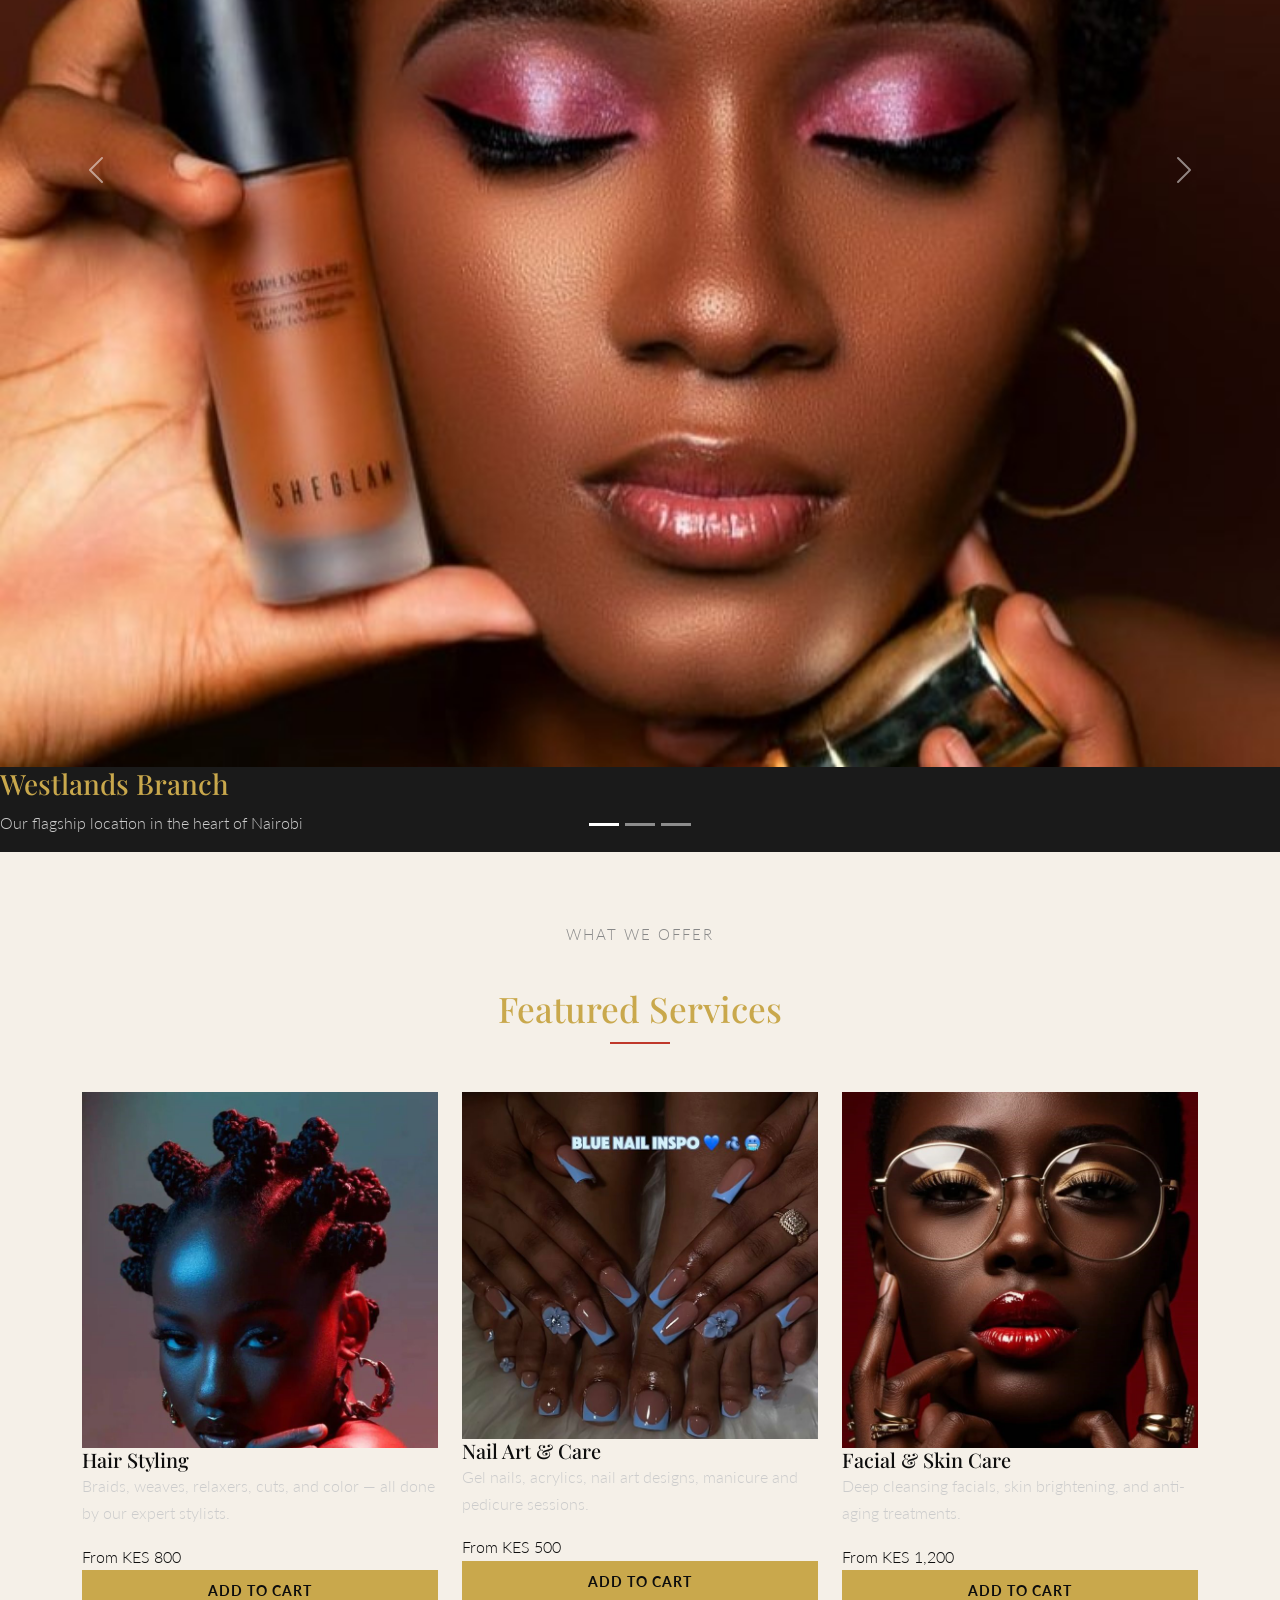
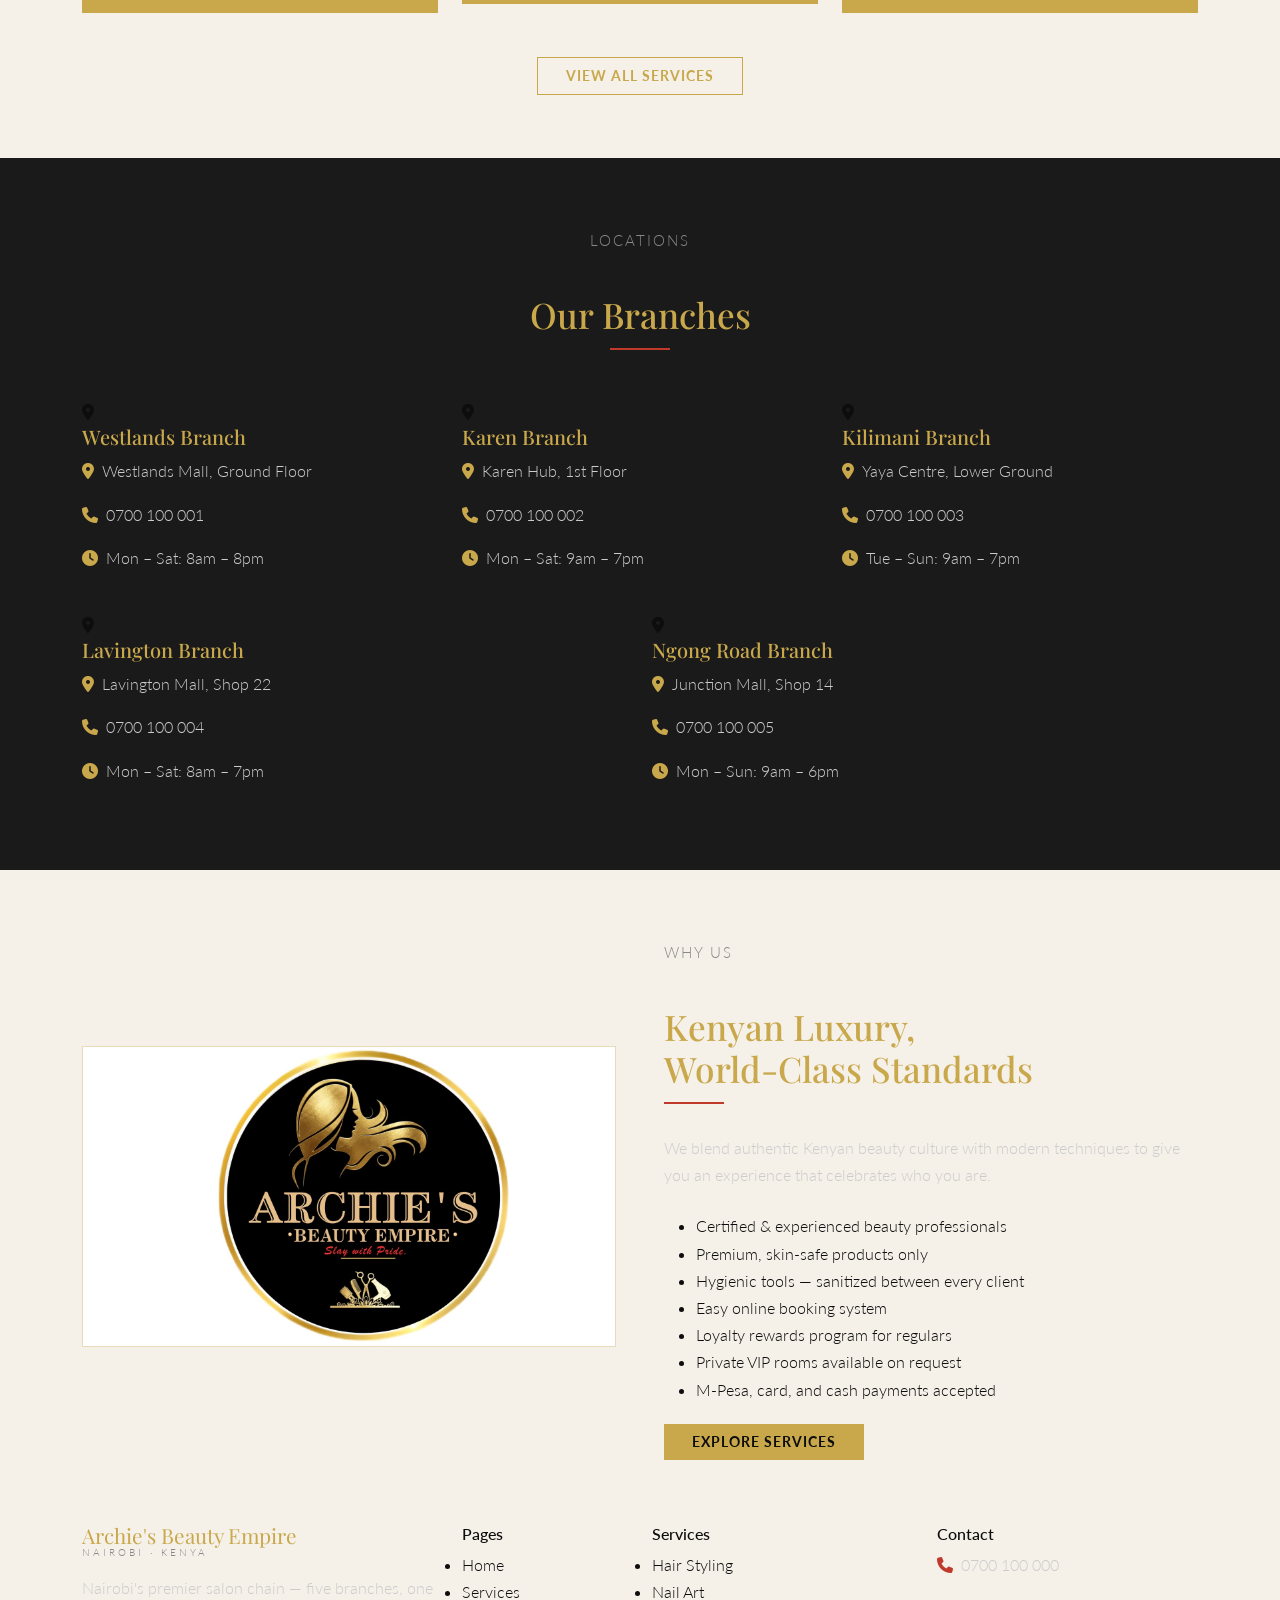
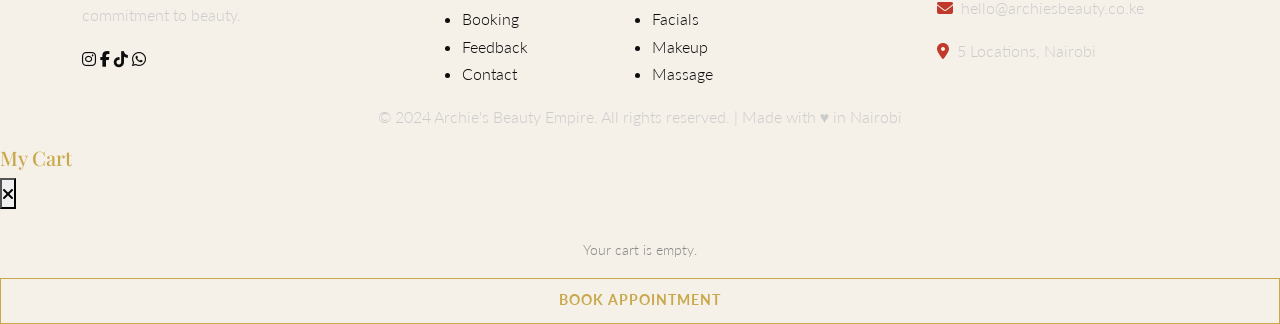
==== commit 2f320d0a: "ratio of photos 16:9" ====
--- a/index.html
+++ b/index.html
@@ -241,7 +241,7 @@
         <div class="container">
             <div class="row align-items-center g-5">
                 <div class="col-lg-6">
-                    <img src="assets/images/about-salon.jpg" alt="About Salon" style="width:100%; border: 1px solid var(--border);" />
+                    <img src="assets/images/logo.jpeg" alt="About Salon" style="width:100%; border: 1px solid var(--border);" />
                 </div>
                 <div class="col-lg-6">
                     <p class="section-subtitle">Why Us</p>
--- a/assets/styles/style.css
+++ b/assets/styles/style.css
@@ -780,7 +780,7 @@
             .navbar-brand .brand-text {
                 font-size: 1rem;
             }
-            color: var(--grey);
+            color: var(--black);
             font-size: 0.85rem;
             letter-spacing: 2px;
             text-transform: uppercase;
